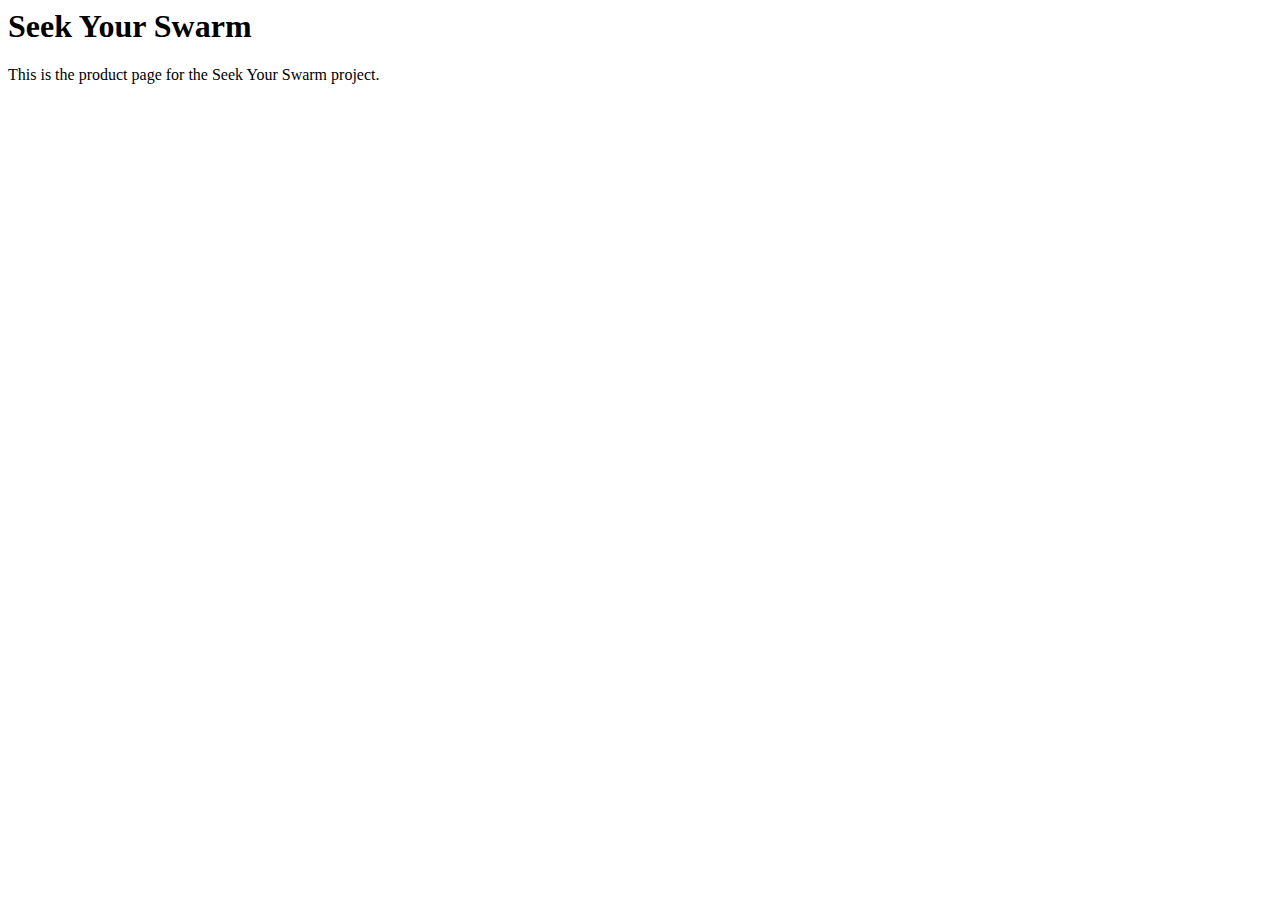
==== index.html @ af67a31f "first commit" ====
<html lang="en">
<head>
    <meta charset="UTF-8">
    <meta name="viewport" content="width=device-width, initial-scale=1.0">
    <title>SeekYourSwarm</title>
    <link rel="stylesheet" href="main.css">
</head>
<body>
    <h1>Seek Your Swarm</h1>
    <p>This is the product page for the Seek Your Swarm project.</p>
</body>
</html>
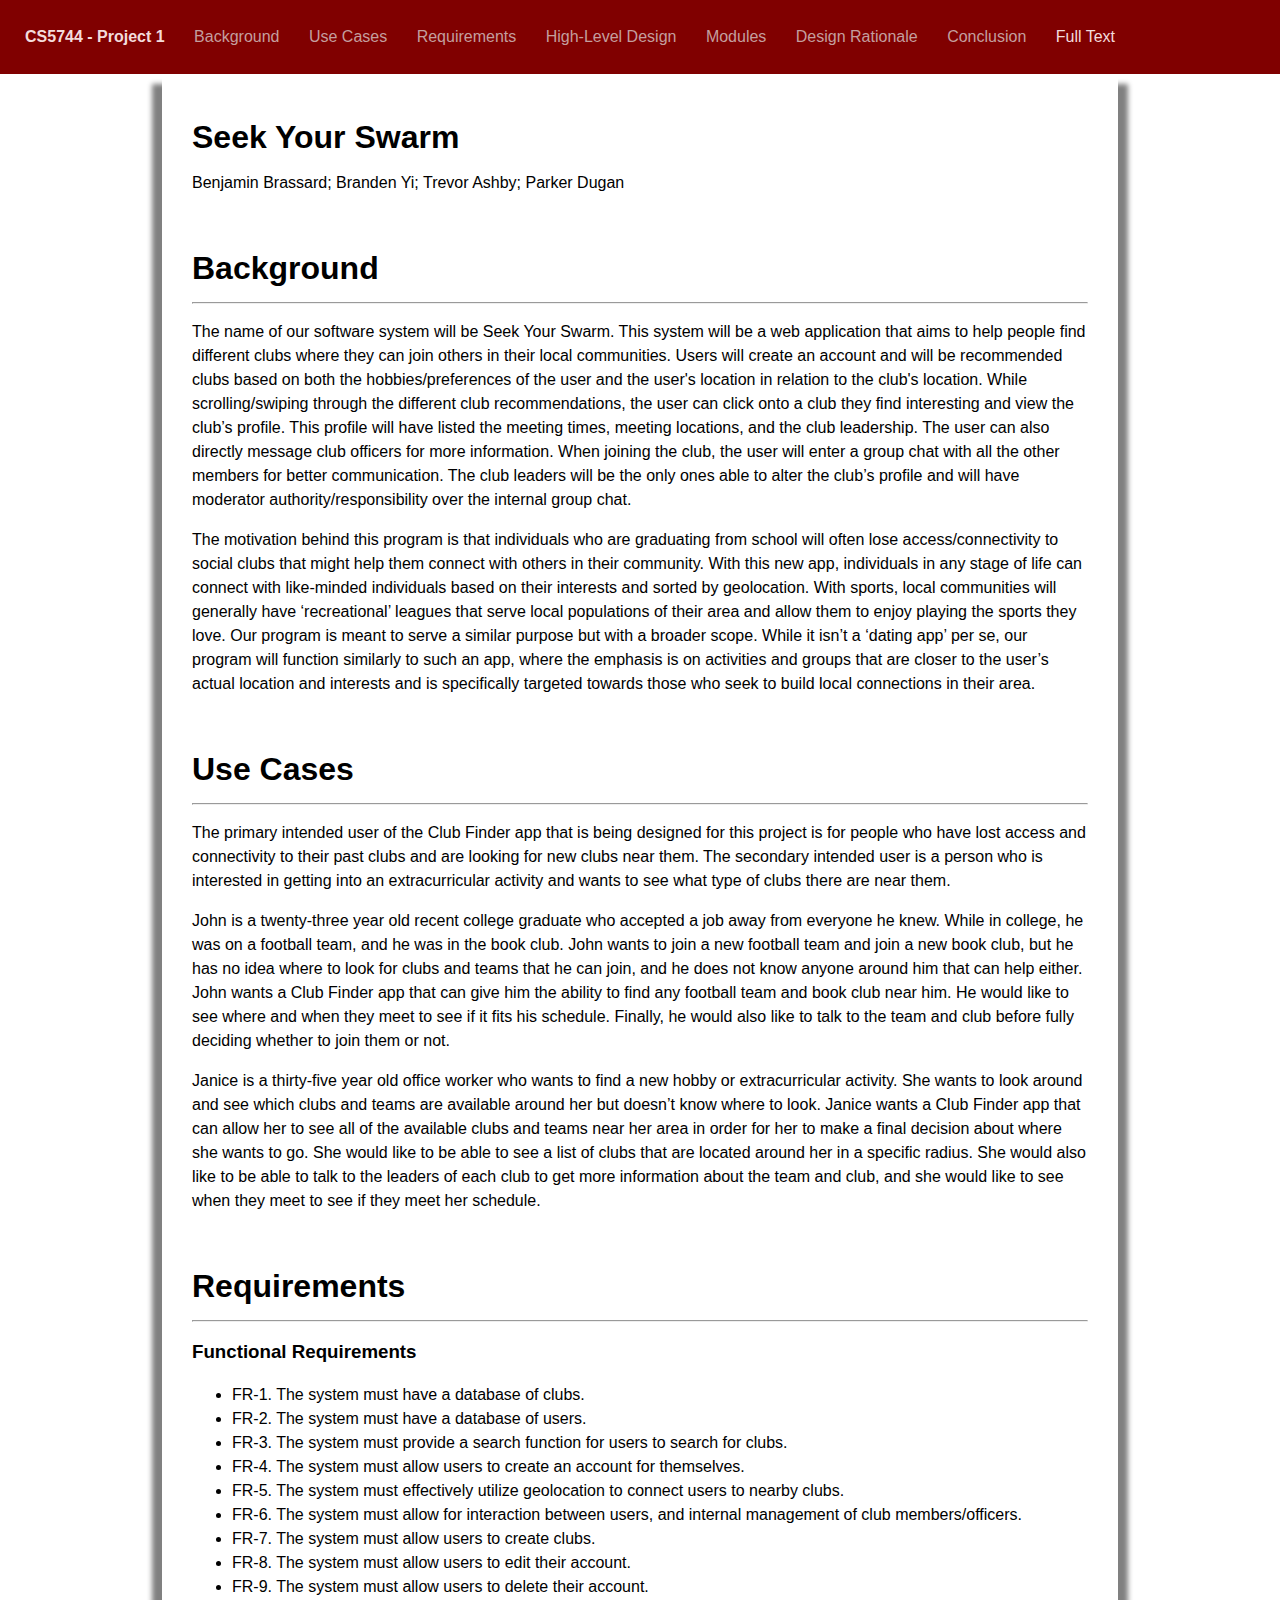
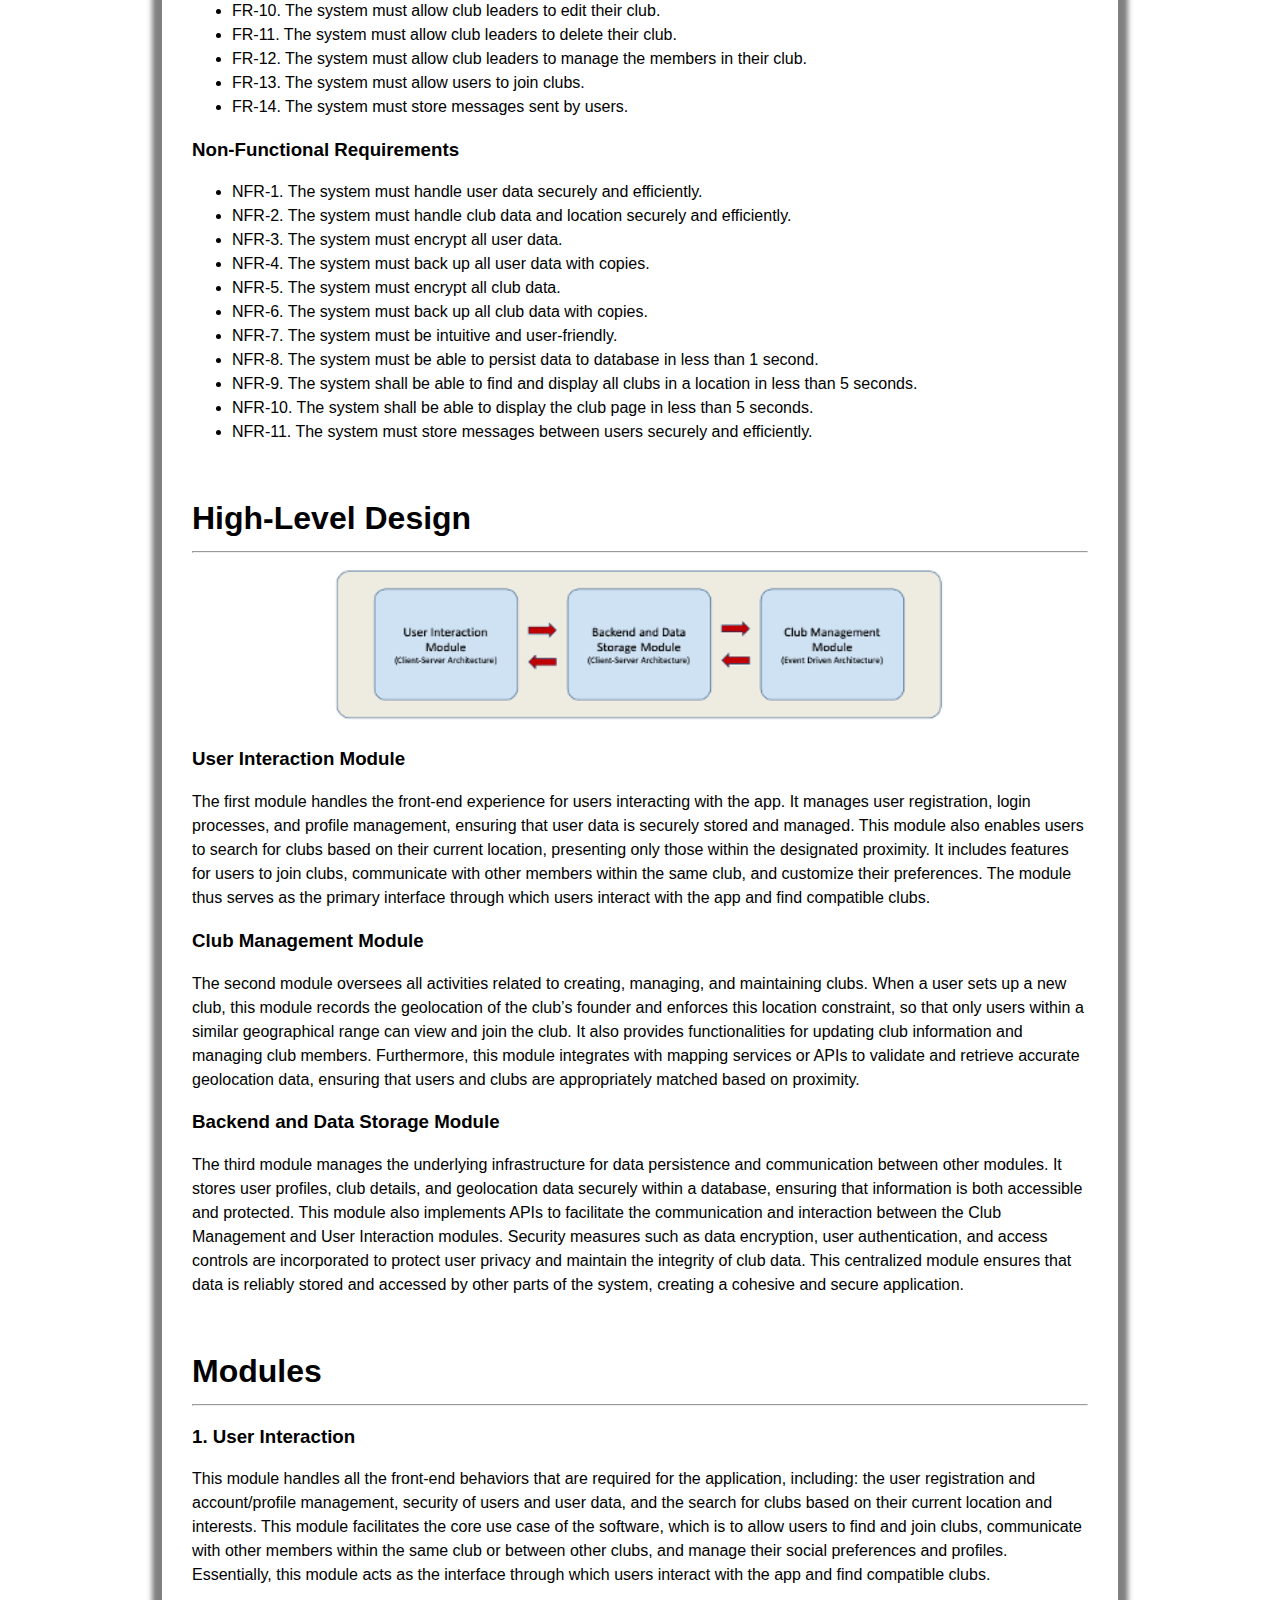
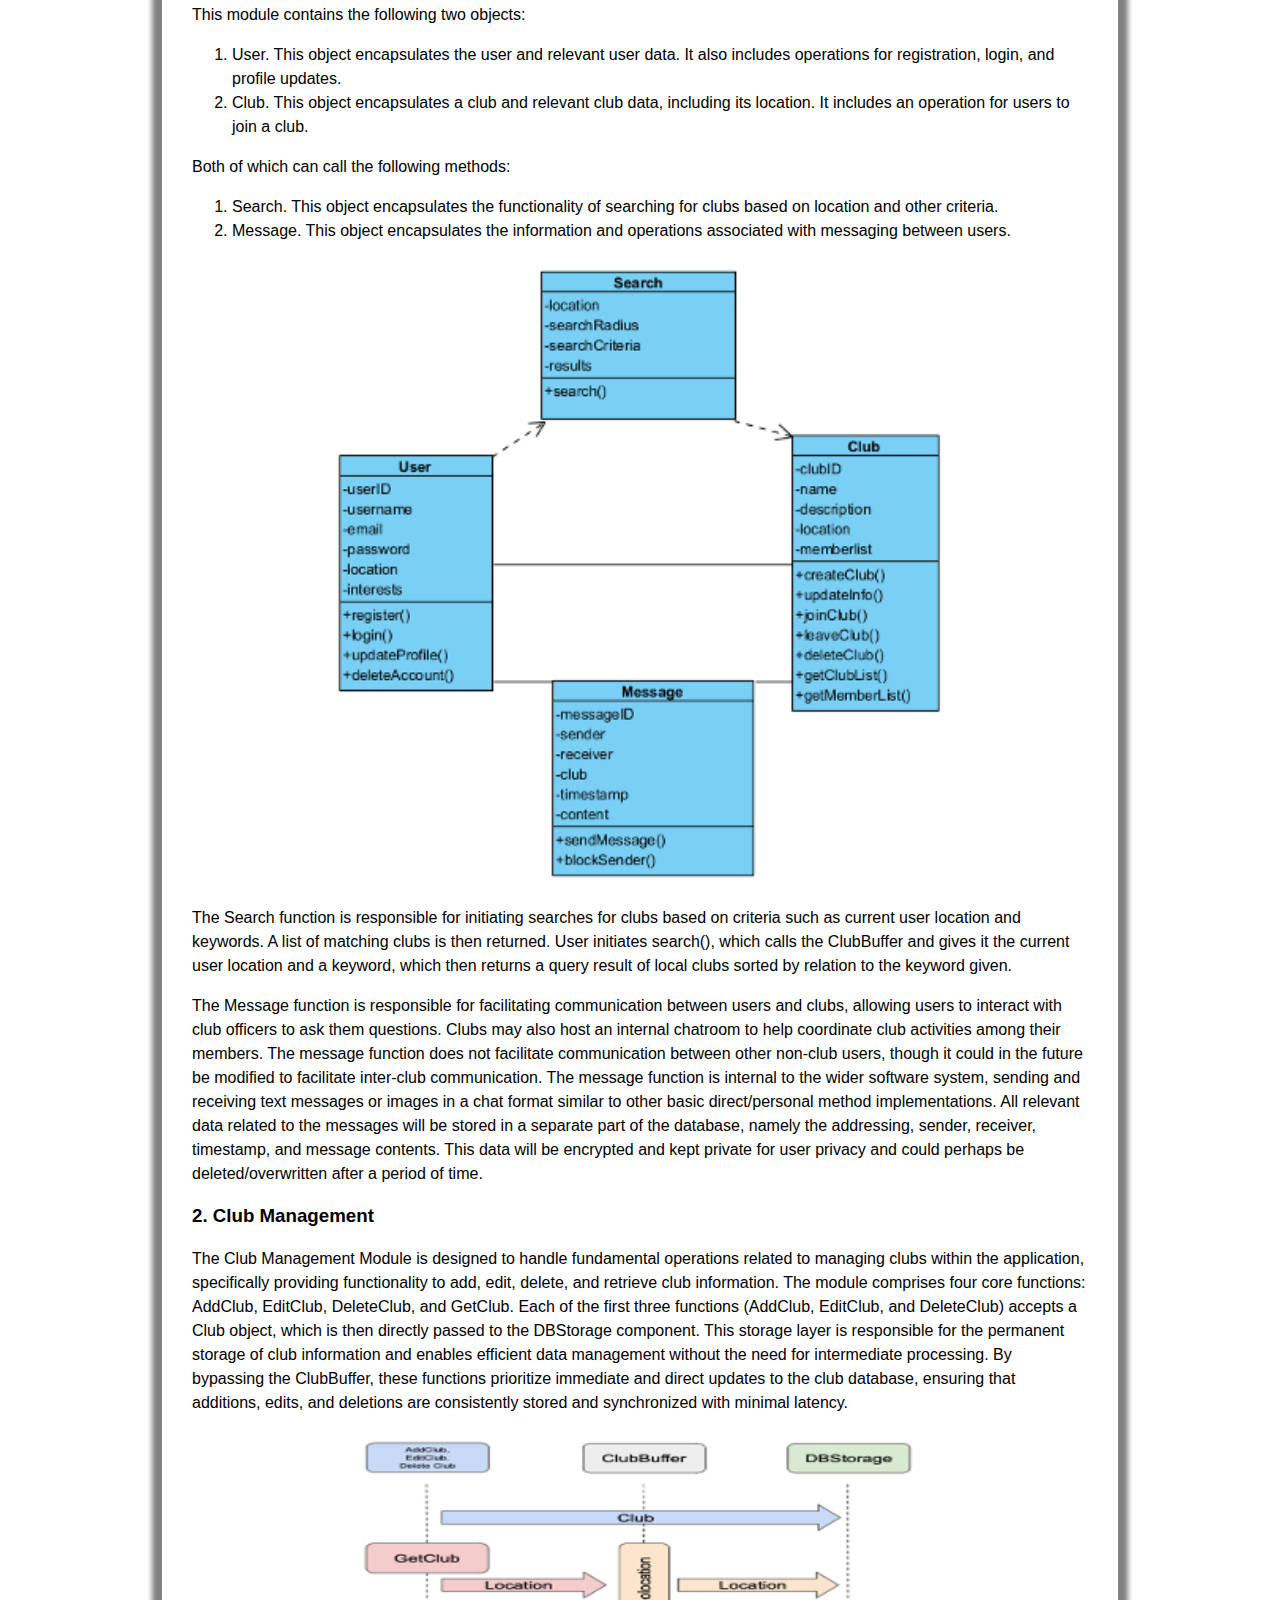
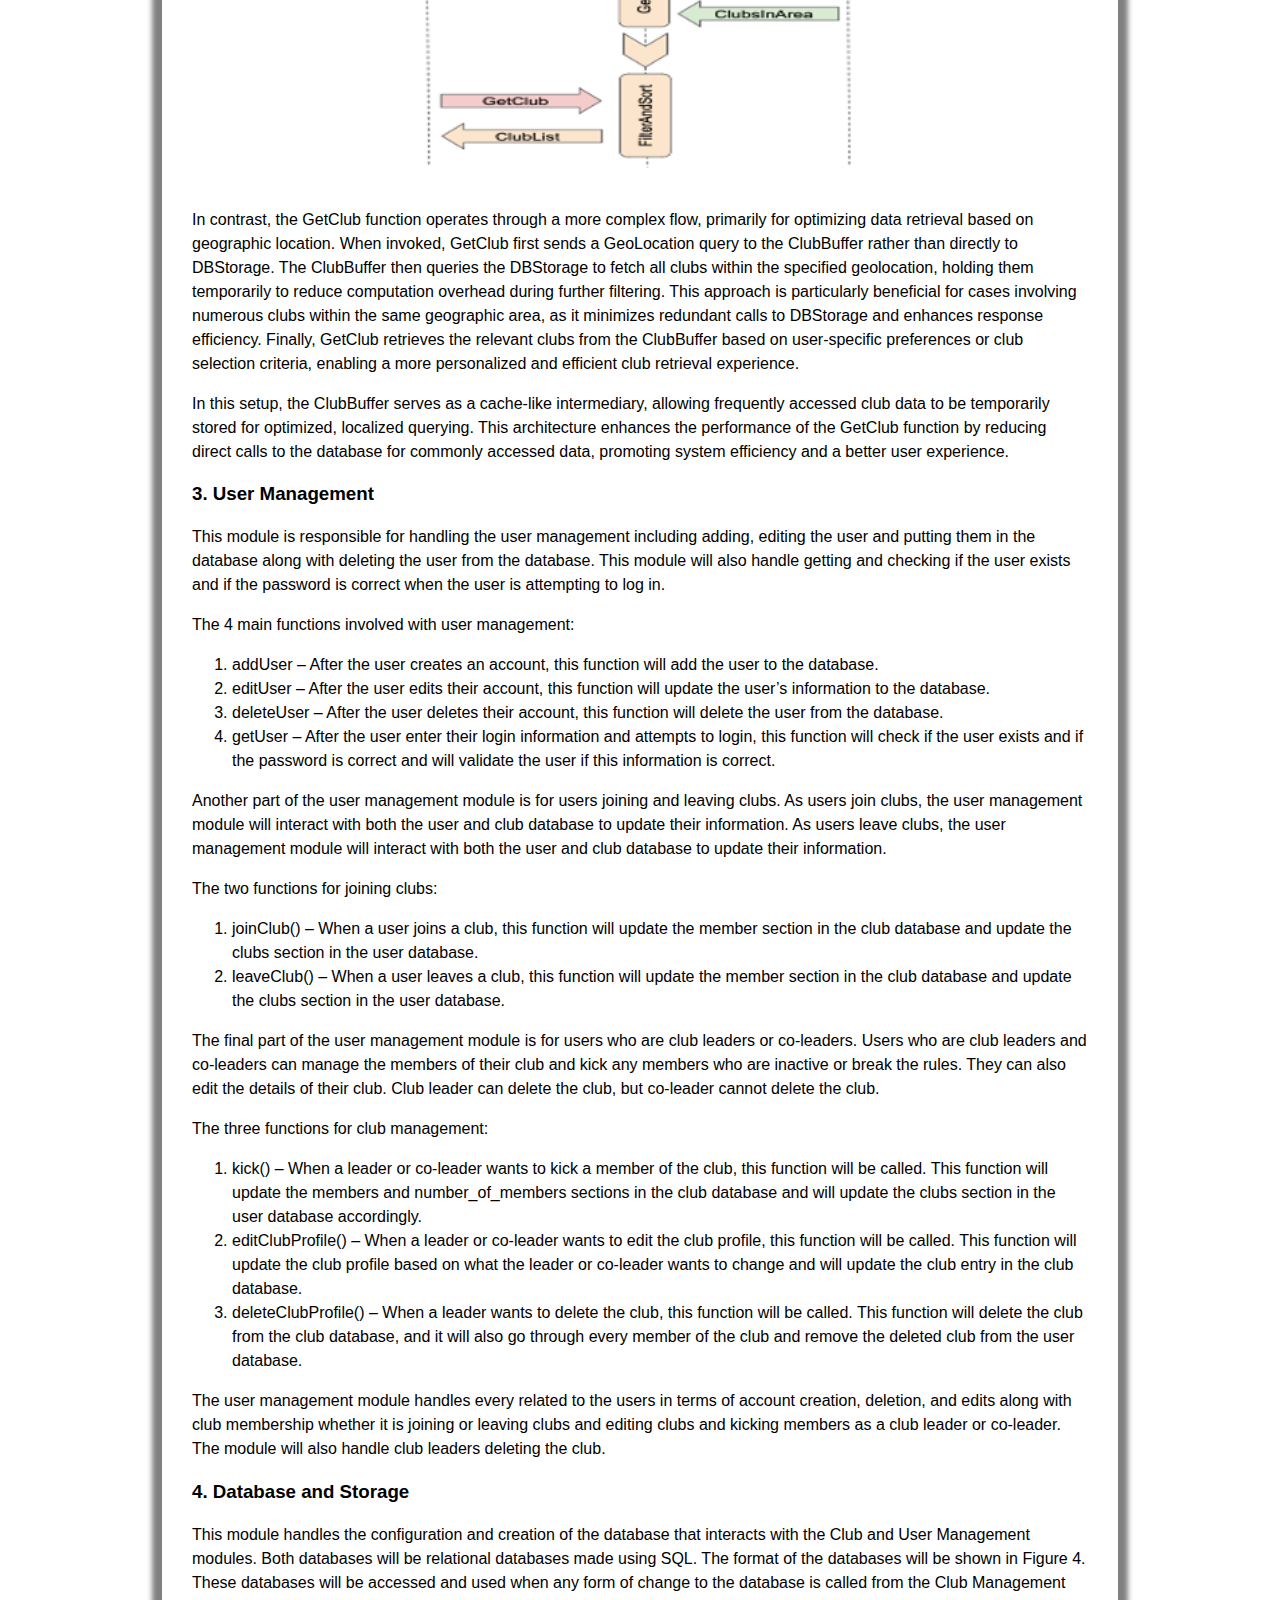
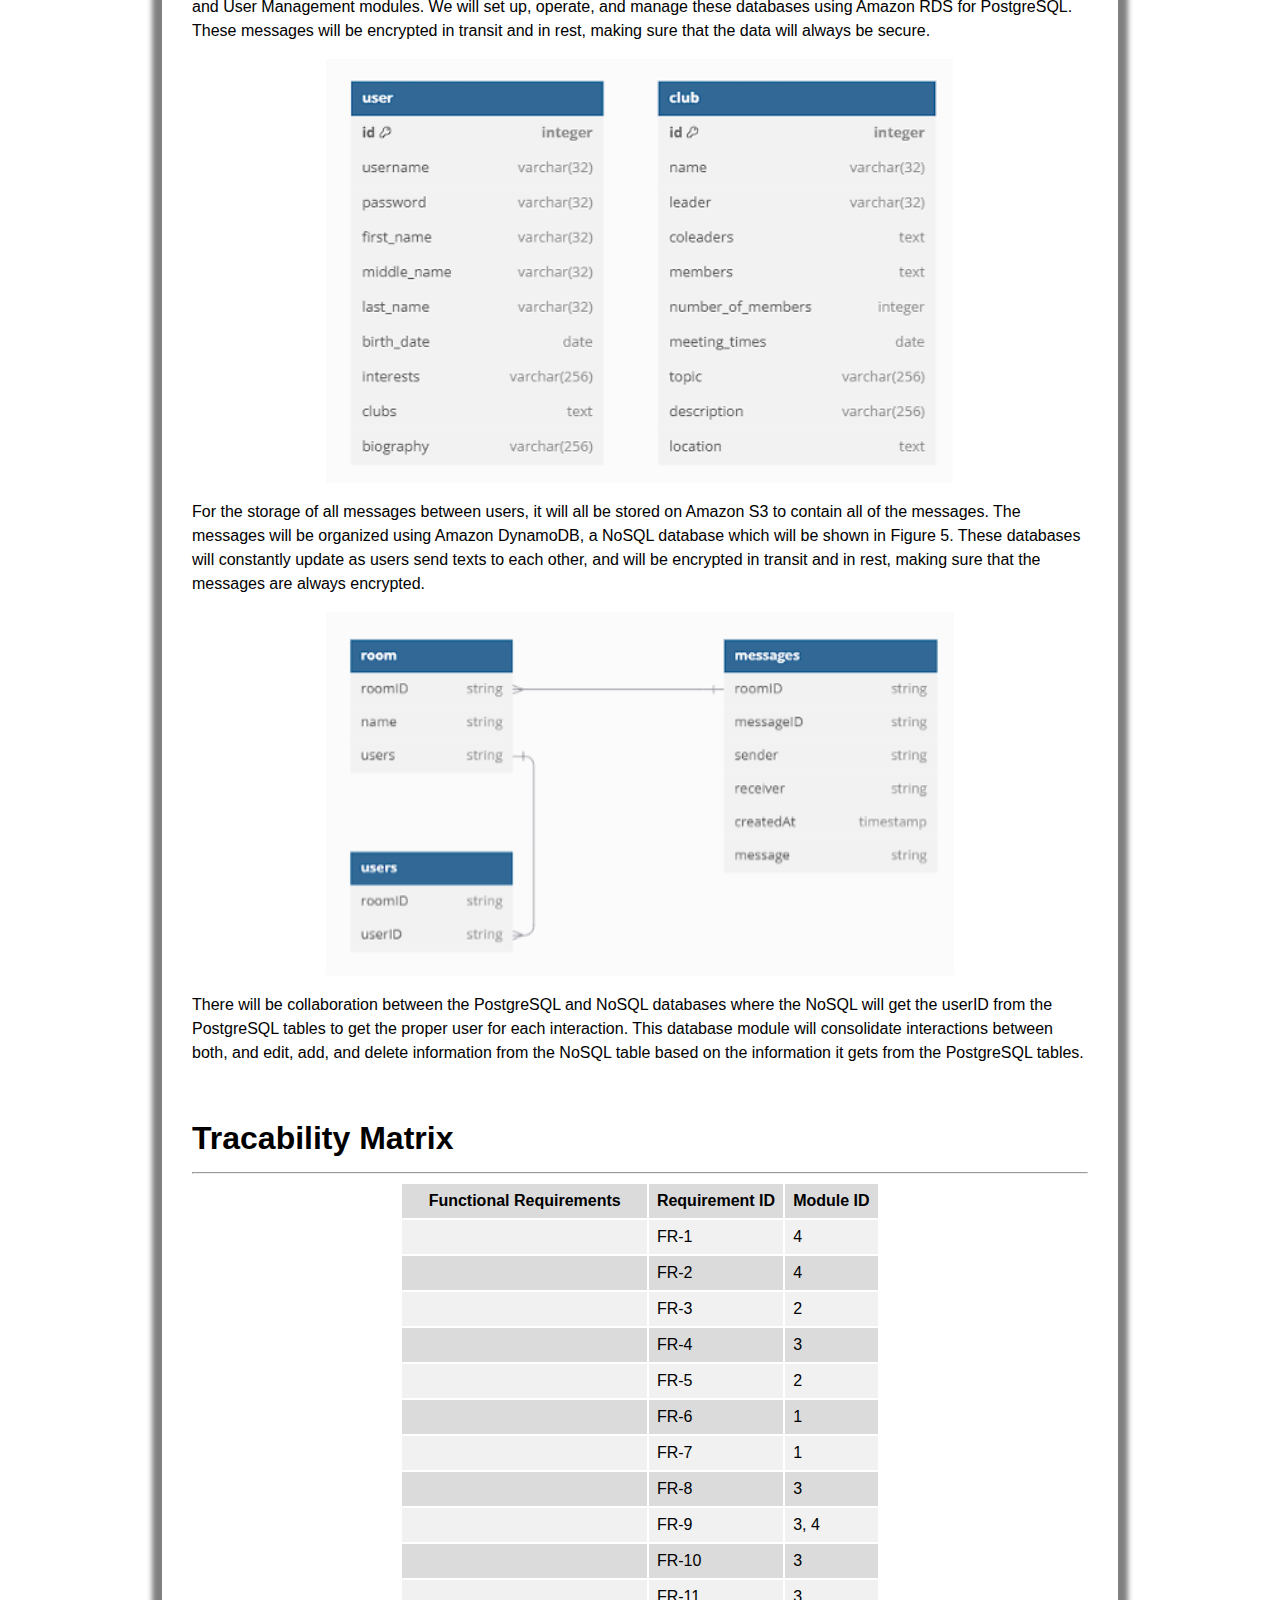
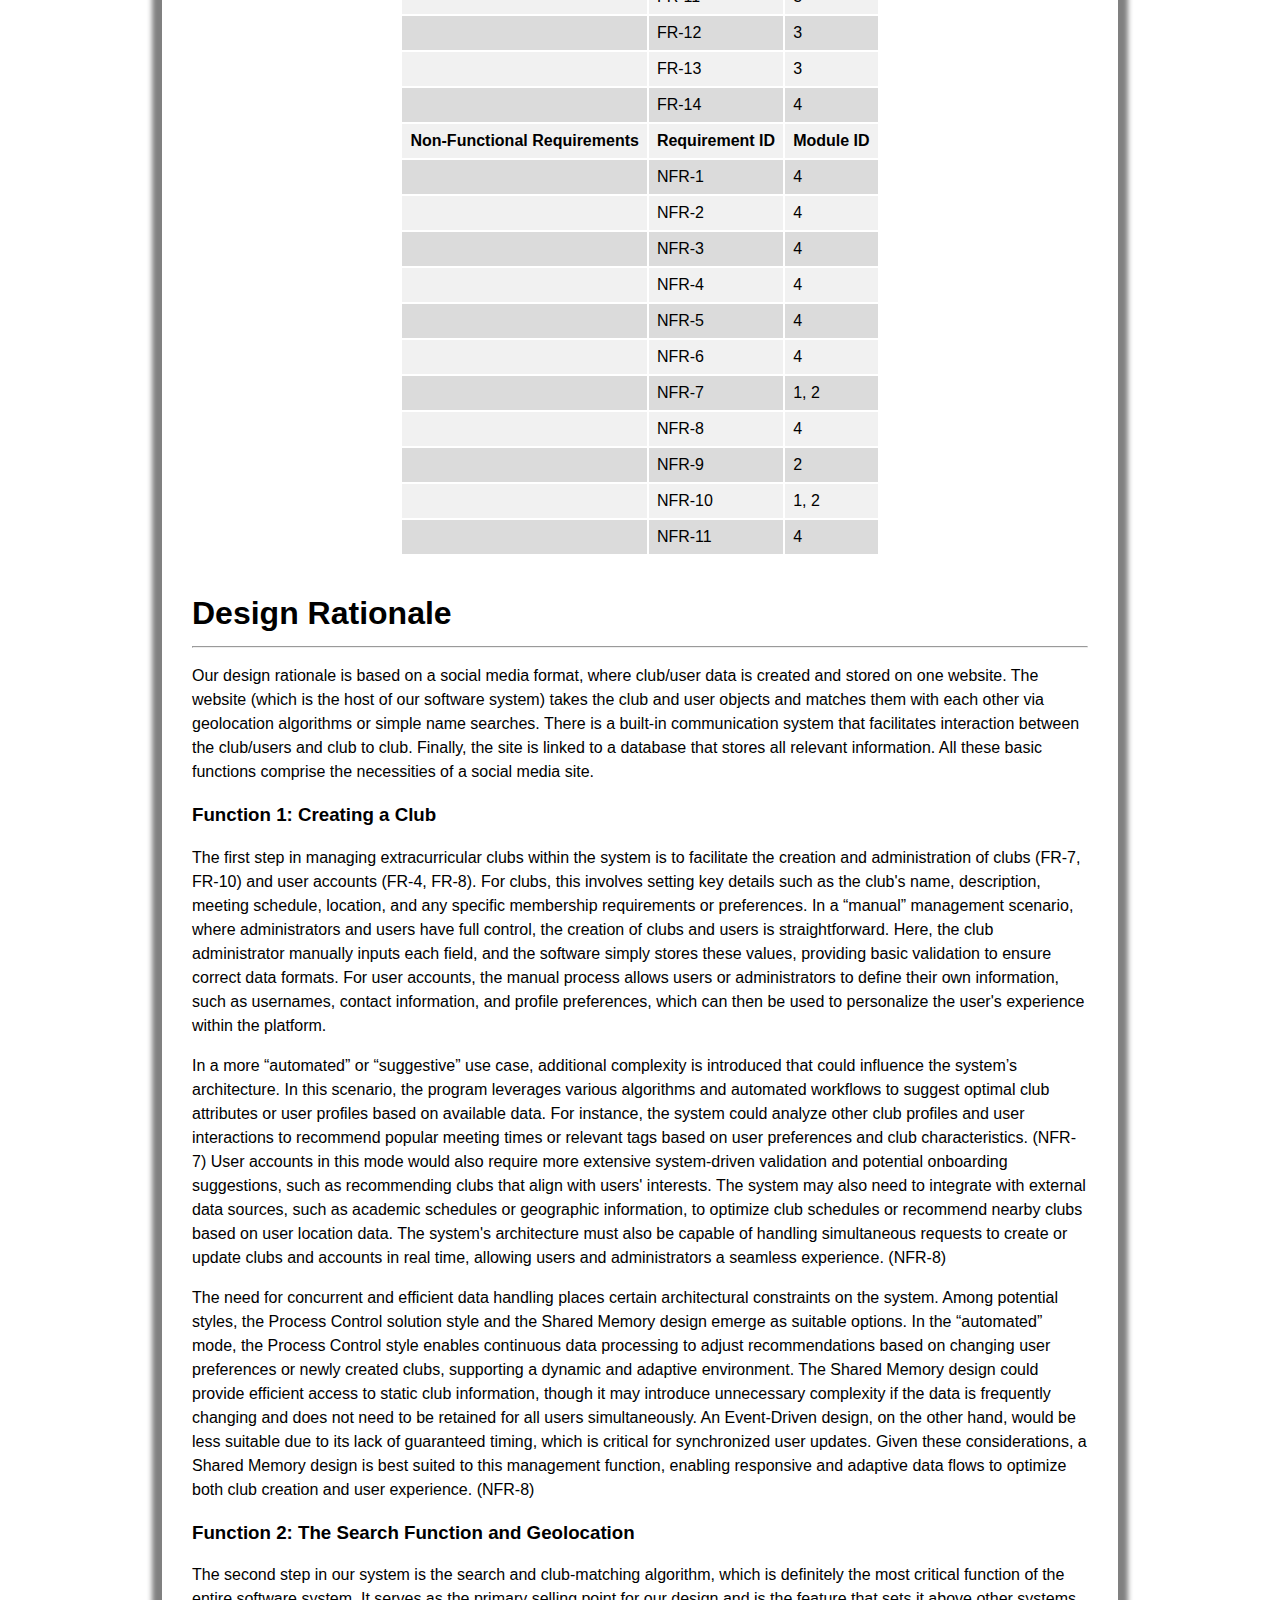
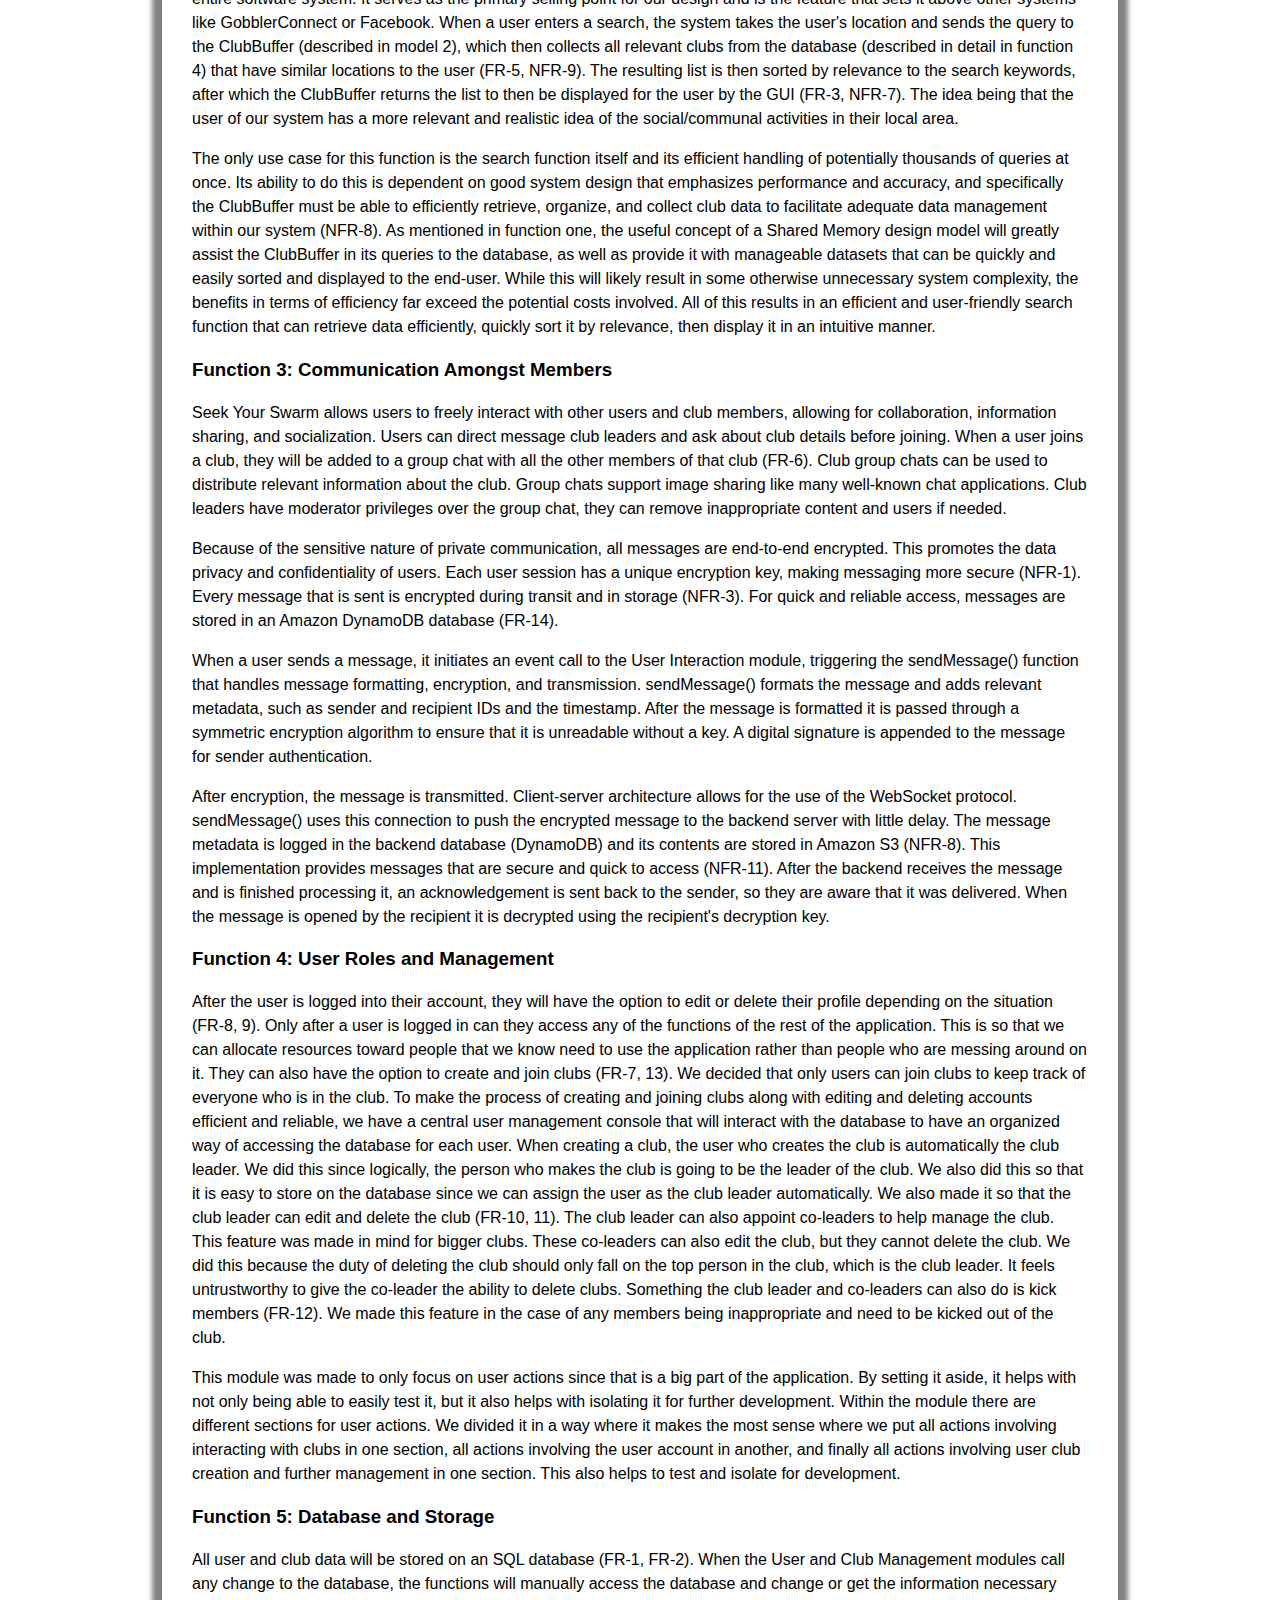
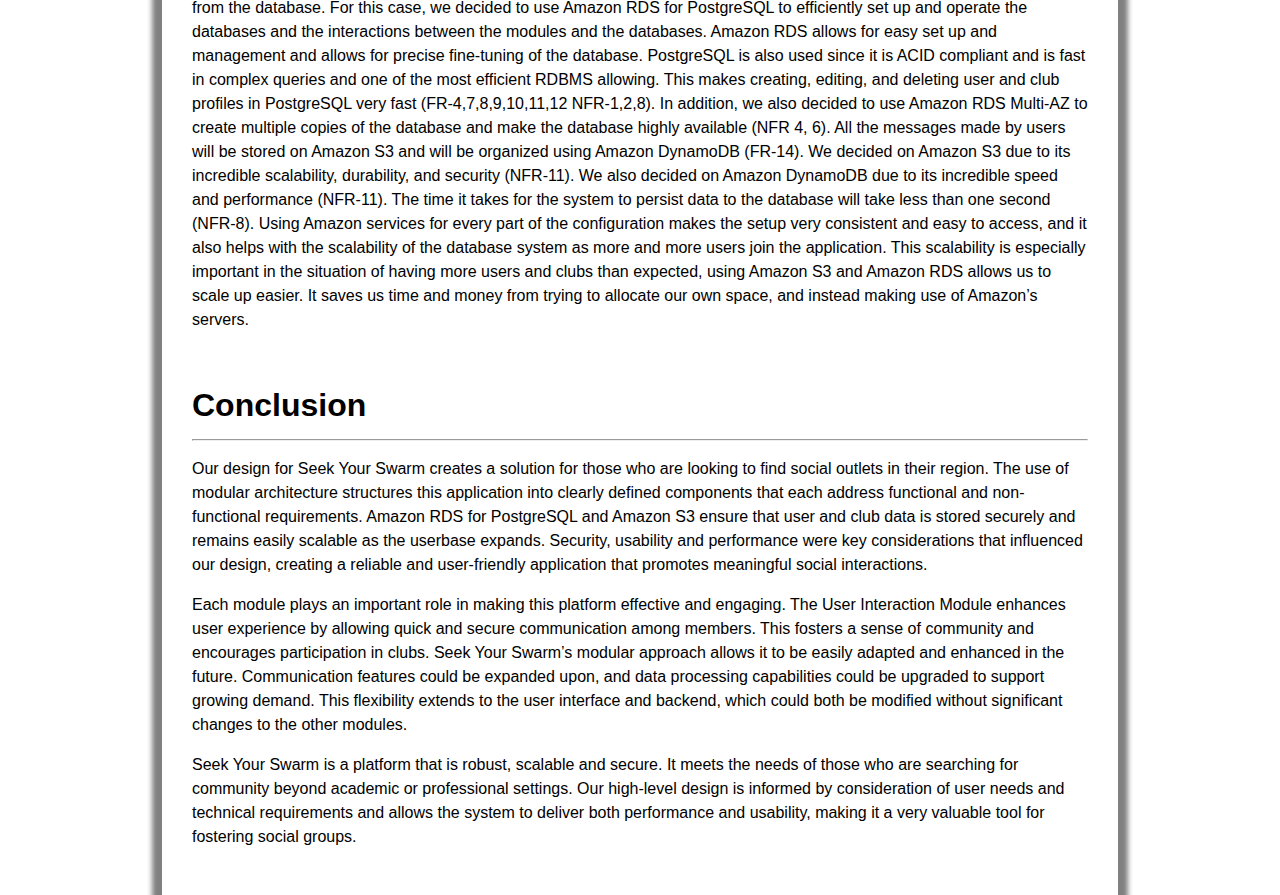
==== commit 47f6f332: "First Draft Push" ====
--- a/index.html
+++ b/index.html
@@ -6,7 +6,339 @@
     <link rel="stylesheet" href="main.css">
 </head>
 <body>
-    <h1>Seek Your Swarm</h1>
-    <p>This is the product page for the Seek Your Swarm project.</p>
+    <div class="navbar">
+        <div class="navbar_container">
+            <a class="navbar_link title" href="index.html">CS5744 - Project 1</a>
+            <a class="navbar_link" href="background.html">Background</a>
+            <a class="navbar_link" href="use_cases.html">Use Cases</a>
+            <a class="navbar_link" href="requirements.html">Requirements</a>
+            <a class="navbar_link" href="high_level_design.html">High-Level Design</a>
+            <a class="navbar_link" href="modules.html">Modules</a>
+            <a class="navbar_link" href="design_rationale.html">Design Rationale</a>
+            <a class="navbar_link" href="conclusion.html">Conclusion</a>
+            <a class="navbar_link active" href="index.html">Full Text</a>
+            <!-- <div id="names">
+                <label>Benjamin Brassard; Branden Yi;</label>
+                <br>
+                <label>Trevor Ashby; Parker Dugan</label>
+            </div> -->
+        </div>
+    </div>
+    <div id="content">
+        <h1>Seek Your Swarm</h1>
+        <p>Benjamin Brassard; Branden Yi; Trevor Ashby; Parker Dugan</p>
+
+        <br>
+        <h1>Background</h1>
+        <hr>
+        <p>The name of our software system will be Seek Your Swarm. 
+            This system will be a web application that aims to help people find different clubs 
+            where they can join others in their local communities. Users will create an account 
+            and will be recommended clubs based on both the hobbies/preferences of the user and the 
+            user's location in relation to the club's location. While scrolling/swiping through 
+            the different club recommendations, the user can click onto a club they find interesting 
+            and view the club’s profile. This profile will have listed the meeting times, meeting 
+            locations, and the club leadership. The user can also directly message club officers for 
+            more information. When joining the club, the user will enter a group chat with all the 
+            other members for better communication. The club leaders will be the only ones able to 
+            alter the club’s profile and will have moderator authority/responsibility over the internal group chat.
+            </p> 
+            <p>The motivation behind this program is that individuals who are graduating from school 
+            will often lose access/connectivity to social clubs that might help them connect with 
+            others in their community. With this new app, individuals in any stage of life can 
+            connect with like-minded individuals based on their interests and sorted by geolocation. 
+            With sports, local communities will generally have ‘recreational’ leagues that serve 
+            local populations of their area and allow them to enjoy playing the sports they 
+            love. Our program is meant to serve a similar purpose but with a broader scope. 
+            While it isn’t a ‘dating app’ per se, our program will function similarly to 
+            such an app, where the emphasis is on activities and groups that are closer 
+            to the user’s actual location and interests and is specifically targeted 
+            towards those who seek to build local connections in their area.</p>
+        </p>
+
+        <br>
+        <h1>Use Cases</h1>
+        <hr>
+        <p>The primary intended user of the Club Finder app that is being designed for this project is for people who have lost access and connectivity to their past clubs and are looking for new clubs near them. The secondary intended user is a person who is interested in getting into an extracurricular activity and wants to see what type of clubs there are near them.</p>
+        <p>John is a twenty-three year old recent college graduate who accepted a job away from everyone he knew. While in college, he was on a football team, and he was in the book club. John wants to join a new football team and join a new book club, but he has no idea where to look for clubs and teams that he can join, and he does not know anyone around him that can help either. John wants a Club Finder app that can give him the ability to find any football team and book club near him. He would like to see where and when they meet to see if it fits his schedule. Finally, he would also like to talk to the team and club before fully deciding whether to join them or not. </p>
+        <p>Janice is a thirty-five year old office worker who wants to find a new hobby or extracurricular activity. She wants to look around and see which clubs and teams are available around her but doesn’t know where to look. Janice wants a Club Finder app that can allow her to see all of the available clubs and teams near her area in order for her to make a final decision about where she wants to go. She would like to be able to see a list of clubs that are located around her in a specific radius. She would also like to be able to talk to the leaders of each club to get more information about the team and club, and she would like to see when they meet to see if they meet her schedule.</p>
+
+        <br>
+        <h1>Requirements</h1>
+        <hr>
+        <h3>Functional Requirements</h3>
+        <ul>
+            <li>FR-1. The system must have a database of clubs.</li>
+            <li>FR-2. The system must have a database of users.</li>
+            <li>FR-3. The system must provide a search function for users to search for clubs.</li>
+            <li>FR-4. The system must allow users to create an account for themselves.</li>
+            <li>FR-5. The system must effectively utilize geolocation to connect users to nearby clubs.</li>
+            <li>FR-6. The system must allow for interaction between users, and internal management of club members/officers.</li>
+            <li>FR-7. The system must allow users to create clubs. </li>
+            <li>FR-8. The system must allow users to edit their account.</li>
+            <li>FR-9. The system must allow users to delete their account.</li>
+            <li>FR-10. The system must allow club leaders to edit their club.</li>
+            <li>FR-11. The system must allow club leaders to delete their club. </li>
+            <li>FR-12. The system must allow club leaders to manage the members in their club.</li>
+            <li>FR-13. The system must allow users to join clubs. </li>
+            <li>FR-14. The system must store messages sent by users. </li>
+        </ul>
+        <h3>Non-Functional Requirements</h3>
+        <ul>
+            <li>NFR-1. The system must handle user data securely and efficiently.</li>
+            <li>NFR-2. The system must handle club data and location securely and efficiently.</li>
+            <li>NFR-3. The system must encrypt all user data. </li>
+            <li>NFR-4. The system must back up all user data with copies.</li>
+            <li>NFR-5. The system must encrypt all club data.</li>
+            <li>NFR-6. The system must back up all club data with copies.</li>
+            <li>NFR-7. The system must be intuitive and user-friendly.</li>
+            <li>NFR-8. The system must be able to persist data to database in less than 1 second.</li>
+            <li>NFR-9. The system shall be able to find and display all clubs in a location in less than 5 seconds. </li>
+            <li>NFR-10. The system shall be able to display the club page in less than 5 seconds. </li>
+            <li>NFR-11. The system must store messages between users securely and efficiently.</li>
+        </ul>
+
+        <br>
+        <h1>High-Level Design</h1>
+        <hr>
+        <center><img src="Picture1.png"></center>
+        <h3>User Interaction Module</h3>
+        <p>The first module handles the front-end experience for users interacting with the app. It manages user registration, login processes, and profile management, ensuring that user data is securely stored and managed. This module also enables users to search for clubs based on their current location, presenting only those within the designated proximity. It includes features for users to join clubs, communicate with other members within the same club, and customize their preferences. The module thus serves as the primary interface through which users interact with the app and find compatible clubs.</p>
+        <h3>Club Management Module</h3>
+        <p>The second module oversees all activities related to creating, managing, and maintaining clubs. When a user sets up a new club, this module records the geolocation of the club’s founder and enforces this location constraint, so that only users within a similar geographical range can view and join the club. It also provides functionalities for updating club information and managing club members. Furthermore, this module integrates with mapping services or APIs to validate and retrieve accurate geolocation data, ensuring that users and clubs are appropriately matched based on proximity.</p>
+        <h3>Backend and Data Storage Module</h3>
+        <p>The third module manages the underlying infrastructure for data persistence and communication between other modules. It stores user profiles, club details, and geolocation data securely within a database, ensuring that information is both accessible and protected. This module also implements APIs to facilitate the communication and interaction between the Club Management and User Interaction modules. Security measures such as data encryption, user authentication, and access controls are incorporated to protect user privacy and maintain the integrity of club data. This centralized module ensures that data is reliably stored and accessed by other parts of the system, creating a cohesive and secure application.</p>
+
+        <br>
+        <h1>Modules</h1>
+        <hr>
+        <h3>1. User Interaction</h3>
+        <p>This module handles all the front-end behaviors that are required for the application, including: the user registration and account/profile management, security of users and user data, and the search for clubs based on their current location and interests. This module facilitates the core use case of the software, which is to allow users to find and join clubs, communicate with other members within the same club or between other clubs, and manage their social preferences and profiles. Essentially, this module acts as the interface through which users interact with the app and find compatible clubs.</p>
+        <p>This module contains the following two objects: </p>
+        <ol>
+            <li>User. This object encapsulates the user and relevant user data. It also includes operations for registration, login, and profile updates. </li>
+            <li>Club. This object encapsulates a club and relevant club data, including its location. It includes an operation for users to join a club. </li>
+        </ol>
+        <p>Both of which can call the following methods:</p>
+        <ol>
+            <li>Search. This object encapsulates the functionality of searching for clubs based on 	location and other criteria. </li>
+            <li>Message. This object encapsulates the information and operations associated with 	messaging between users.</li>
+        </ol>
+        <center><img src="Picture2.png"></center>
+        <p>The Search function is responsible for initiating searches for clubs based on criteria such as current user location and keywords. A list of matching clubs is then returned. User initiates search(), which calls the ClubBuffer and gives it the current user location and a keyword, which then returns a query result of local clubs sorted by relation to the keyword given. </p>
+        <p>The Message function is responsible for facilitating communication between users and clubs, allowing users to interact with club officers to ask them questions. Clubs may also host an internal chatroom to help coordinate club activities among their members. The message function does not facilitate communication between other non-club users, though it could in the future be modified to facilitate inter-club communication. The message function is internal to the wider software system, sending and receiving text messages or images in a chat format similar to other basic direct/personal method implementations. All relevant data related to the messages will be stored in a separate part of the database, namely the addressing, sender, receiver, timestamp, and message contents. This data will be encrypted and kept private for user privacy and could perhaps be deleted/overwritten after a period of time.</p>
+
+        <h3>2. Club Management</h3>
+        <p>The Club Management Module is designed to handle fundamental operations related to managing clubs within the application, specifically providing functionality to add, edit, delete, and retrieve club information. The module comprises four core functions: AddClub, EditClub, DeleteClub, and GetClub. Each of the first three functions (AddClub, EditClub, and DeleteClub) accepts a Club object, which is then directly passed to the DBStorage component. This storage layer is responsible for the permanent storage of club information and enables efficient data management without the need for intermediate processing. By bypassing the ClubBuffer, these functions prioritize immediate and direct updates to the club database, ensuring that additions, edits, and deletions are consistently stored and synchronized with minimal latency. </p>
+        <center><img src="Picture3.png"></center>
+        <p>In contrast, the GetClub function operates through a more complex flow, primarily for optimizing data retrieval based on geographic location. When invoked, GetClub first sends a GeoLocation query to the ClubBuffer rather than directly to DBStorage. The ClubBuffer then queries the DBStorage to fetch all clubs within the specified geolocation, holding them temporarily to reduce computation overhead during further filtering. This approach is particularly beneficial for cases involving numerous clubs within the same geographic area, as it minimizes redundant calls to DBStorage and enhances response efficiency. Finally, GetClub retrieves the relevant clubs from the ClubBuffer based on user-specific preferences or club selection criteria, enabling a more personalized and efficient club retrieval experience. </p>
+        <p>In this setup, the ClubBuffer serves as a cache-like intermediary, allowing frequently accessed club data to be temporarily stored for optimized, localized querying. This architecture enhances the performance of the GetClub function by reducing direct calls to the database for commonly accessed data, promoting system efficiency and a better user experience.</p>
+
+        <h3>3. User Management</h3>
+        <p>This module is responsible for handling the user management including adding, editing the user and putting them in the database along with deleting the user from the database. This module will also handle getting and checking if the user exists and if the password is correct when the user is attempting to log in. </p>
+        <p>The 4 main functions involved with user management:</p>
+        <ol>
+            <li>addUser – After the user creates an account, this function will add the user to the database. </li>
+            <li>editUser – After the user edits their account, this function will update the user’s information to the database.  </li>
+            <li>deleteUser – After the user deletes their account, this function will delete the user from the database. </li>
+            <li>getUser – After the user enter their login information and attempts to login, this function will check if the user exists and if the password is correct and will validate the user if this information is correct. </li>
+        </ol>
+        <p>Another part of the user management module is for users joining and leaving clubs. As users join clubs, the user management module will interact with both the user and club database to update their information. As users leave clubs, the user management module will interact with both the user and club database to update their information.</p>
+        <p>The two functions for joining clubs:</p>
+        <ol>
+            <li>joinClub() – When a user joins a club, this function will update the member section in the club database and update the clubs section in the user database. </li>
+            <li>leaveClub() – When a user leaves a club, this function will update the member section in the club database and update the clubs section in the user database. </li>
+        </ol>
+        <p>The final part of the user management module is for users who are club leaders or co-leaders. Users who are club leaders and co-leaders can manage the members of their club and kick any members who are inactive or break the rules. They can also edit the details of their club. Club leader can delete the club, but co-leader cannot delete the club. </p>
+        <p>The three functions for club management:</p>
+        <ol>
+            <li>kick() – When a leader or co-leader wants to kick a member of the club, this function will be called. This function will update the members and number_of_members sections in the club database and will update the clubs section in the user database accordingly. </li>
+            <li>editClubProfile() – When a leader or co-leader wants to edit the club profile, this function will be called. This function will update the club profile based on what the leader or co-leader wants to change and will update the club entry in the club database. </li>
+            <li>deleteClubProfile() – When a leader wants to delete the club, this function will be called. This function will delete the club from the club database, and it will also go through every member of the club and remove the deleted club from the user database. </li>
+        </ol>
+        <p>The user management module handles every related to the users in terms of account creation, deletion, and edits along with club membership whether it is joining or leaving clubs and editing clubs and kicking members as a club leader or co-leader. The module will also handle club leaders deleting the club. </p>
+
+        <h3>4. Database and Storage</h3>
+        <p>This module handles the configuration and creation of the database that interacts with the Club and User Management modules. Both databases will be relational databases made using SQL. The format of the databases will be shown in Figure 4. These databases will be accessed and used when any form of change to the database is called from the Club Management and User Management modules. We will set up, operate, and manage these databases using Amazon RDS for PostgreSQL. These messages will be encrypted in transit and in rest, making sure that the data will always be secure.  </p>
+        <center><img src="Picture4.png"></center>
+        <p>For the storage of all messages between users, it will all be stored on Amazon S3 to contain all of the messages. The messages will be organized using Amazon DynamoDB, a NoSQL database which will be shown in Figure 5. These databases will constantly update as users send texts to each other, and will be encrypted in transit and in rest, making sure that the messages are always encrypted. </p>
+        <center><img src="Picture5.png"></center>
+        <p>There will be collaboration between the PostgreSQL and NoSQL databases where the NoSQL will get the userID from the PostgreSQL tables to get the proper user for each interaction. This database module will consolidate interactions between both, and edit, add, and delete information from the NoSQL table based on the information it gets from the PostgreSQL tables.</p>
+
+        <br>
+        <h1>Tracability Matrix</h1>
+        <hr>
+        <table>
+            <tr class="dark_row">
+                <th>Functional Requirements</th>
+                <th>Requirement ID</th>
+                <th>Module ID</th>
+            </tr>
+            <tr class="light_row">
+                <td></td>
+                <td>FR-1</td>
+                <td>4</td>
+            </tr>
+            <tr class="dark_row">
+                <td></td>
+                <td>FR-2</td>
+                <td>4</td>
+            </tr>
+            <tr class="light_row">
+                <td></td>
+                <td>FR-3</td>
+                <td>2</td>
+            </tr>
+            <tr class="dark_row">
+                <td></td>
+                <td>FR-4</td>
+                <td>3</td>
+            </tr>
+            <tr class="light_row">
+                <td></td>
+                <td>FR-5</td>
+                <td>2</td>
+            </tr>
+            <tr class="dark_row">
+                <td></td>
+                <td>FR-6</td>
+                <td>1</td>
+            </tr>
+            <tr class="light_row">
+                <td></td>
+                <td>FR-7</td>
+                <td>1</td>
+            </tr>
+            <tr class="dark_row">
+                <td></td>
+                <td>FR-8</td>
+                <td>3</td>
+            </tr>
+            <tr class="light_row">
+                <td></td>
+                <td>FR-9</td>
+                <td>3, 4</td>
+            </tr>
+            <tr class="dark_row">
+                <td></td>
+                <td>FR-10</td>
+                <td>3</td>
+            </tr>
+            <tr class="light_row">
+                <td></td>
+                <td>FR-11</td>
+                <td>3</td>
+            </tr>
+            <tr class="dark_row">
+                <td></td>
+                <td>FR-12</td>
+                <td>3</td>
+            </tr>
+            <tr class="light_row">
+                <td></td>
+                <td>FR-13</td>
+                <td>3</td>
+            </tr>
+            <tr class="dark_row">
+                <td></td>
+                <td>FR-14</td>
+                <td>4</td>
+            </tr>
+            <tr class="light_row">
+                <th>Non-Functional Requirements</th>
+                <th>Requirement ID</th>
+                <th>Module ID</th>
+            </tr>
+            <tr class="dark_row">
+                <td></td>
+                <td>NFR-1</td>
+                <td>4</td>
+            </tr>
+            <tr class="light_row">
+                <td></td>
+                <td>NFR-2</td>
+                <td>4</td>
+            </tr>
+            <tr class="dark_row">
+                <td></td>
+                <td>NFR-3</td>
+                <td>4</td>
+            </tr>
+            <tr class="light_row">
+                <td></td>
+                <td>NFR-4</td>
+                <td>4</td>
+            </tr>
+            <tr class="dark_row">
+                <td></td>
+                <td>NFR-5</td>
+                <td>4</td>
+            </tr>
+            <tr class="light_row">
+                <td></td>
+                <td>NFR-6</td>
+                <td>4</td>
+            </tr>
+            <tr class="dark_row">
+                <td></td>
+                <td>NFR-7</td>
+                <td>1, 2</td>
+            </tr>
+            <tr class="light_row">
+                <td></td>
+                <td>NFR-8</td>
+                <td>4</td>
+            </tr>
+            <tr class="dark_row">
+                <td></td>
+                <td>NFR-9</td>
+                <td>2</td>
+            </tr>
+            <tr class="light_row">
+                <td></td>
+                <td>NFR-10</td>
+                <td>1, 2</td>
+            </tr>
+            <tr class="dark_row">
+                <td></td>
+                <td>NFR-11</td>
+                <td>4</td>
+            </tr>
+        </table>
+
+        <br>
+        <h1>Design Rationale</h1>
+        <hr>
+        <p>Our design rationale is based on a social media format, where club/user data is created and stored on one website. The website (which is the host of our software system) takes the club and user objects and matches them with each other via geolocation algorithms or simple name searches. There is a built-in communication system that facilitates interaction between the club/users and club to club. Finally, the site is linked to a database that stores all relevant information. All these basic functions comprise the necessities of a social media site.</p>
+        
+        <h3>Function 1: Creating a Club</h3>
+        <p>The first step in managing extracurricular clubs within the system is to facilitate the creation and administration of clubs (FR-7, FR-10) and user accounts (FR-4, FR-8). For clubs, this involves setting key details such as the club's name, description, meeting schedule, location, and any specific membership requirements or preferences. In a “manual” management scenario, where administrators and users have full control, the creation of clubs and users is straightforward. Here, the club administrator manually inputs each field, and the software simply stores these values, providing basic validation to ensure correct data formats. For user accounts, the manual process allows users or administrators to define their own information, such as usernames, contact information, and profile preferences, which can then be used to personalize the user's experience within the platform.</p>
+        <p>In a more “automated” or “suggestive” use case, additional complexity is introduced that could influence the system’s architecture. In this scenario, the program leverages various algorithms and automated workflows to suggest optimal club attributes or user profiles based on available data. For instance, the system could analyze other club profiles and user interactions to recommend popular meeting times or relevant tags based on user preferences and club characteristics. (NFR-7) User accounts in this mode would also require more extensive system-driven validation and potential onboarding suggestions, such as recommending clubs that align with users' interests. The system may also need to integrate with external data sources, such as academic schedules or geographic information, to optimize club schedules or recommend nearby clubs based on user location data. The system's architecture must also be capable of handling simultaneous requests to create or update clubs and accounts in real time, allowing users and administrators a seamless experience. (NFR-8)</p>
+        <p>The need for concurrent and efficient data handling places certain architectural constraints on the system. Among potential styles, the Process Control solution style and the Shared Memory design emerge as suitable options. In the “automated” mode, the Process Control style enables continuous data processing to adjust recommendations based on changing user preferences or newly created clubs, supporting a dynamic and adaptive environment. The Shared Memory design could provide efficient access to static club information, though it may introduce unnecessary complexity if the data is frequently changing and does not need to be retained for all users simultaneously. An Event-Driven design, on the other hand, would be less suitable due to its lack of guaranteed timing, which is critical for synchronized user updates. Given these considerations, a Shared Memory design is best suited to this management function, enabling responsive and adaptive data flows to optimize both club creation and user experience. (NFR-8)</p>
+
+        <h3>Function 2: The Search Function and Geolocation</h3>
+        <p>The second step in our system is the search and club-matching algorithm, which is definitely the most critical function of the entire software system. It serves as the primary selling point for our design and is the feature that sets it above other systems like GobblerConnect or Facebook. When a user enters a search, the system takes the user's location and sends the query to the ClubBuffer (described in model 2), which then collects all relevant clubs from the database (described in detail in function 4) that have similar locations to the user (FR-5, NFR-9). The resulting list is then sorted by relevance to the search keywords, after which the ClubBuffer returns the list to then be displayed for the user by the GUI (FR-3, NFR-7). The idea being that the user of our system has a more relevant and realistic idea of the social/communal activities in their local area. </p>
+        <p>The only use case for this function is the search function itself and its efficient handling of potentially thousands of queries at once. Its ability to do this is dependent on good system design that emphasizes performance and accuracy, and specifically the ClubBuffer must be able to efficiently retrieve, organize, and collect club data to facilitate adequate data management within our system (NFR-8). As mentioned in function one, the useful concept of a Shared Memory design model will greatly assist the ClubBuffer in its queries to the database, as well as provide it with manageable datasets that can be quickly and easily sorted and displayed to the end-user. While this will likely result in some otherwise unnecessary system complexity, the benefits in terms of efficiency far exceed the potential costs involved. All of this results in an efficient and user-friendly search function that can retrieve data efficiently, quickly sort it by relevance, then display it in an intuitive manner.</p>
+
+        <h3>Function 3: Communication Amongst Members</h3>
+        <p>Seek Your Swarm allows users to freely interact with other users and club members, allowing for collaboration, information sharing, and socialization. Users can direct message club leaders and ask about club details before joining. When a user joins a club, they will be added to a group chat with all the other members of that club (FR-6). Club group chats can be used to distribute relevant information about the club. Group chats support image sharing like many well-known chat applications. Club leaders have moderator privileges over the group chat, they can remove inappropriate content and users if needed. </p>
+        <p>Because of the sensitive nature of private communication, all messages are end-to-end encrypted. This promotes the data privacy and confidentiality of users. Each user session has a unique encryption key, making messaging more secure (NFR-1). Every message that is sent is encrypted during transit and in storage (NFR-3). For quick and reliable access, messages are stored in an Amazon DynamoDB database (FR-14). </p>
+        <p>When a user sends a message, it initiates an event call to the User Interaction module, triggering the sendMessage() function that handles message formatting, encryption, and transmission. sendMessage() formats the message and adds relevant metadata, such as sender and recipient IDs and the timestamp. After the message is formatted it is passed through a symmetric encryption algorithm to ensure that it is unreadable without a key. A digital signature is appended to the message for sender authentication. </p>
+        <p>After encryption, the message is transmitted. Client-server architecture allows for the use of the WebSocket protocol. sendMessage() uses this connection to push the encrypted message to the backend server with little delay. The message metadata is logged in the backend database (DynamoDB) and its contents are stored in Amazon S3 (NFR-8). This implementation provides messages that are secure and quick to access (NFR-11). After the backend receives the message and is finished processing it, an acknowledgement is sent back to the sender, so they are aware that it was delivered.  When the message is opened by the recipient it is decrypted using the recipient's decryption key. </p>
+
+        <h3>Function 4: User Roles and Management</h3>
+        <p>After the user is logged into their account, they will have the option to edit or delete their profile depending on the situation (FR-8, 9). Only after a user is logged in can they access any of the functions of the rest of the application. This is so that we can allocate resources toward people that we know need to use the application rather than people who are messing around on it. They can also have the option to create and join clubs (FR-7, 13). We decided that only users can join clubs to keep track of everyone who is in the club. To make the process of creating and joining clubs along with editing and deleting accounts efficient and reliable, we have a central user management console that will interact with the database to have an organized way of accessing the database for each user. When creating a club, the user who creates the club is automatically the club leader. We did this since logically, the person who makes the club is going to be the leader of the club. We also did this so that it is easy to store on the database since we can assign the user as the club leader automatically. We also made it so that the club leader can edit and delete the club (FR-10, 11). The club leader can also appoint co-leaders to help manage the club. This feature was made in mind for bigger clubs. These co-leaders can also edit the club, but they cannot delete the club. We did this because the duty of deleting the club should only fall on the top person in the club, which is the club leader. It feels untrustworthy to give the co-leader the ability to delete clubs. Something the club leader and co-leaders can also do is kick members (FR-12). We made this feature in the case of any members being inappropriate and need to be kicked out of the club. </p>
+        <p>This module was made to only focus on user actions since that is a big part of the application. By setting it aside, it helps with not only being able to easily test it, but it also helps with isolating it for further development. Within the module there are different sections for user actions. We divided it in a way where it makes the most sense where we put all actions involving interacting with clubs in one section, all actions involving the user account in another, and finally all actions involving user club creation and further management in one section. This also helps to test and isolate for development. </p>
+
+        <h3>Function 5: Database and Storage</h3>
+        <p>All user and club data will be stored on an SQL database (FR-1, FR-2). When the User and Club Management modules call any change to the database, the functions will manually access the database and change or get the information necessary from the database. For this case, we decided to use Amazon RDS for PostgreSQL to efficiently set up and operate the databases and the interactions between the modules and the databases. Amazon RDS allows for easy set up and management and allows for precise fine-tuning of the database. PostgreSQL is also used since it is ACID compliant and is fast in complex queries and one of the most efficient RDBMS allowing. This makes creating, editing, and deleting user and club profiles in PostgreSQL very fast (FR-4,7,8,9,10,11,12 NFR-1,2,8). In addition, we also decided to use Amazon RDS Multi-AZ to create multiple copies of the database and make the database highly available (NFR 4, 6). All the messages made by users will be stored on Amazon S3 and will be organized using Amazon DynamoDB (FR-14).  We decided on Amazon S3 due to its incredible scalability, durability, and security (NFR-11). We also decided on Amazon DynamoDB due to its incredible speed and performance (NFR-11). The time it takes for the system to persist data to the database will take less than one second (NFR-8). Using Amazon services for every part of the configuration makes the setup very consistent and easy to access, and it also helps with the scalability of the database system as more and more users join the application. This scalability is especially important in the situation of having more users and clubs than expected, using Amazon S3 and Amazon RDS allows us to scale up easier. It saves us time and money from trying to allocate our own space, and instead making use of Amazon’s servers.  </p>
+
+        <br>
+        <h1>Conclusion</h1>
+        <hr>
+        <p>Our design for Seek Your Swarm creates a solution for those who are looking to find social outlets in their region. The use of modular architecture structures this application into clearly defined components that each address functional and non-functional requirements. Amazon RDS for PostgreSQL and Amazon S3 ensure that user and club data is stored securely and remains easily scalable as the userbase expands. Security, usability and performance were key considerations that influenced our design, creating a reliable and user-friendly application that promotes meaningful social interactions. </p>
+        <p>Each module plays an important role in making this platform effective and engaging. The User Interaction Module enhances user experience by allowing quick and secure communication among members. This fosters a sense of community and encourages participation in clubs. Seek Your Swarm’s modular approach allows it to be easily adapted and enhanced in the future. Communication features could be expanded upon, and data processing capabilities could be upgraded to support growing demand. This flexibility extends to the user interface and backend, which could both be modified without significant changes to the other modules. </p>
+        <p>Seek Your Swarm is a platform that is robust, scalable and secure. It meets the needs of those who are searching for community beyond academic or professional settings. Our high-level design is informed by consideration of user needs and technical requirements and allows the system to deliver both performance and usability, making it a very valuable tool for fostering social groups. </p>
+    </div>
 </body>
 </html>--- a/main.css
+++ b/main.css
@@ -0,0 +1,79 @@
+body {
+    margin: 0;
+    font-family:'Lucida Sans', 'Lucida Sans Regular', 'Lucida Grande', 'Lucida Sans Unicode', Geneva, Verdana, sans-serif;
+    line-height: 24px;
+}
+.navbar {
+    background-color: maroon;
+    min-height: 70px;
+    grid-template-columns: auto auto auto auto auto auto auto auto auto;
+}
+
+.navbar_container {
+    padding-top: 25px;
+    padding-bottom: 25px;
+}
+
+a {
+    text-decoration: none;
+}
+
+.navbar_link {
+    color: rgb(196, 158, 158);
+    margin-left: 25px;
+}
+
+.navbar_link:hover {
+    cursor: pointer;
+    color: rgb(243, 219, 219)!important;
+}
+
+.title {
+    color: rgb(243, 219, 219)!important;
+    font-weight: bold;
+}
+
+.active {
+    color: rgb(243, 219, 219)!important;
+    /* font-weight: bold; */
+}
+
+#names {
+    width: 210px;
+    margin-top: -5px;
+    margin-right: 25px;
+}
+
+#content {
+    padding: 30px;
+    width: 70%;
+    margin: auto;
+    box-shadow:
+    10px 10px 5px grey, /* First shadow */
+    -10px 10px 5px grey; /* Second shadow */
+
+}
+
+table {
+    margin: auto;
+}
+
+th {
+    font-weight: bold;
+    padding: 8px;
+}
+
+.dark_row {
+    background-color: rgb(219, 219, 219);
+}
+
+.light_row {
+    background-color: rgb(241, 241, 241);
+}
+td {
+    padding: 8px;
+}
+
+img {
+    width: 70%;
+}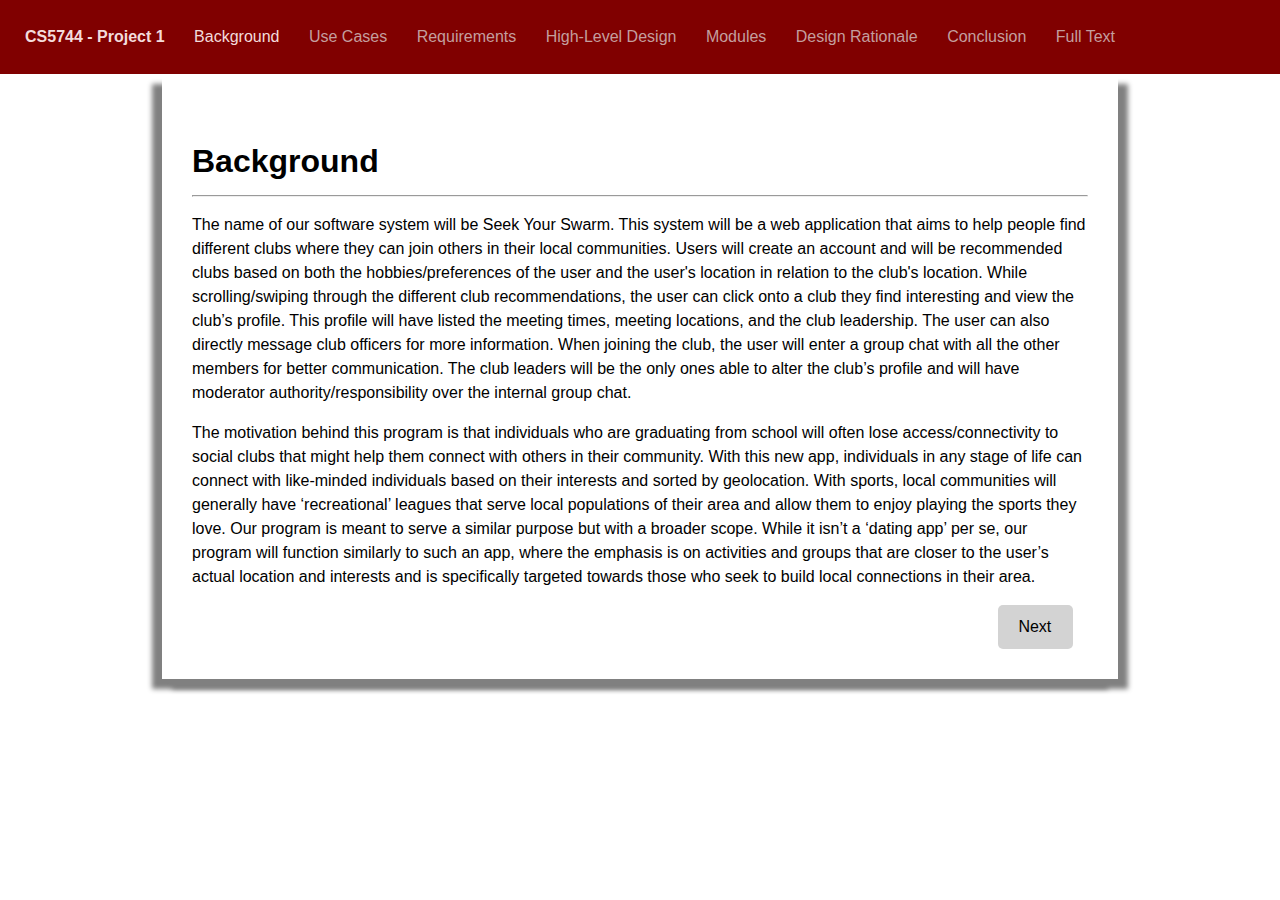
==== commit b3a168de: "Final version" ====
--- a/index.html
+++ b/index.html
@@ -2,33 +2,26 @@
 <head>
     <meta charset="UTF-8">
     <meta name="viewport" content="width=device-width, initial-scale=1.0">
-    <title>SeekYourSwarm</title>
+    <title>SeekYourSwarm - Background</title>
     <link rel="stylesheet" href="main.css">
 </head>
 <body>
     <div class="navbar">
         <div class="navbar_container">
             <a class="navbar_link title" href="index.html">CS5744 - Project 1</a>
-            <a class="navbar_link" href="background.html">Background</a>
+            <a class="navbar_link active" href="index.html">Background</a>
             <a class="navbar_link" href="use_cases.html">Use Cases</a>
             <a class="navbar_link" href="requirements.html">Requirements</a>
             <a class="navbar_link" href="high_level_design.html">High-Level Design</a>
             <a class="navbar_link" href="modules.html">Modules</a>
             <a class="navbar_link" href="design_rationale.html">Design Rationale</a>
             <a class="navbar_link" href="conclusion.html">Conclusion</a>
-            <a class="navbar_link active" href="index.html">Full Text</a>
-            <!-- <div id="names">
-                <label>Benjamin Brassard; Branden Yi;</label>
-                <br>
-                <label>Trevor Ashby; Parker Dugan</label>
-            </div> -->
+            <a class="navbar_link" href="full_text.html">Full Text</a>
         </div>
     </div>
     <div id="content">
-        <h1>Seek Your Swarm</h1>
-        <p>Benjamin Brassard; Branden Yi; Trevor Ashby; Parker Dugan</p>
 
-        <br>
+    <br>
         <h1>Background</h1>
         <hr>
         <p>The name of our software system will be Seek Your Swarm. 
@@ -56,289 +49,10 @@
             towards those who seek to build local connections in their area.</p>
         </p>
 
-        <br>
-        <h1>Use Cases</h1>
-        <hr>
-        <p>The primary intended user of the Club Finder app that is being designed for this project is for people who have lost access and connectivity to their past clubs and are looking for new clubs near them. The secondary intended user is a person who is interested in getting into an extracurricular activity and wants to see what type of clubs there are near them.</p>
-        <p>John is a twenty-three year old recent college graduate who accepted a job away from everyone he knew. While in college, he was on a football team, and he was in the book club. John wants to join a new football team and join a new book club, but he has no idea where to look for clubs and teams that he can join, and he does not know anyone around him that can help either. John wants a Club Finder app that can give him the ability to find any football team and book club near him. He would like to see where and when they meet to see if it fits his schedule. Finally, he would also like to talk to the team and club before fully deciding whether to join them or not. </p>
-        <p>Janice is a thirty-five year old office worker who wants to find a new hobby or extracurricular activity. She wants to look around and see which clubs and teams are available around her but doesn’t know where to look. Janice wants a Club Finder app that can allow her to see all of the available clubs and teams near her area in order for her to make a final decision about where she wants to go. She would like to be able to see a list of clubs that are located around her in a specific radius. She would also like to be able to talk to the leaders of each club to get more information about the team and club, and she would like to see when they meet to see if they meet her schedule.</p>
-
-        <br>
-        <h1>Requirements</h1>
-        <hr>
-        <h3>Functional Requirements</h3>
-        <ul>
-            <li>FR-1. The system must have a database of clubs.</li>
-            <li>FR-2. The system must have a database of users.</li>
-            <li>FR-3. The system must provide a search function for users to search for clubs.</li>
-            <li>FR-4. The system must allow users to create an account for themselves.</li>
-            <li>FR-5. The system must effectively utilize geolocation to connect users to nearby clubs.</li>
-            <li>FR-6. The system must allow for interaction between users, and internal management of club members/officers.</li>
-            <li>FR-7. The system must allow users to create clubs. </li>
-            <li>FR-8. The system must allow users to edit their account.</li>
-            <li>FR-9. The system must allow users to delete their account.</li>
-            <li>FR-10. The system must allow club leaders to edit their club.</li>
-            <li>FR-11. The system must allow club leaders to delete their club. </li>
-            <li>FR-12. The system must allow club leaders to manage the members in their club.</li>
-            <li>FR-13. The system must allow users to join clubs. </li>
-            <li>FR-14. The system must store messages sent by users. </li>
-        </ul>
-        <h3>Non-Functional Requirements</h3>
-        <ul>
-            <li>NFR-1. The system must handle user data securely and efficiently.</li>
-            <li>NFR-2. The system must handle club data and location securely and efficiently.</li>
-            <li>NFR-3. The system must encrypt all user data. </li>
-            <li>NFR-4. The system must back up all user data with copies.</li>
-            <li>NFR-5. The system must encrypt all club data.</li>
-            <li>NFR-6. The system must back up all club data with copies.</li>
-            <li>NFR-7. The system must be intuitive and user-friendly.</li>
-            <li>NFR-8. The system must be able to persist data to database in less than 1 second.</li>
-            <li>NFR-9. The system shall be able to find and display all clubs in a location in less than 5 seconds. </li>
-            <li>NFR-10. The system shall be able to display the club page in less than 5 seconds. </li>
-            <li>NFR-11. The system must store messages between users securely and efficiently.</li>
-        </ul>
-
-        <br>
-        <h1>High-Level Design</h1>
-        <hr>
-        <center><img src="Picture1.png"></center>
-        <h3>User Interaction Module</h3>
-        <p>The first module handles the front-end experience for users interacting with the app. It manages user registration, login processes, and profile management, ensuring that user data is securely stored and managed. This module also enables users to search for clubs based on their current location, presenting only those within the designated proximity. It includes features for users to join clubs, communicate with other members within the same club, and customize their preferences. The module thus serves as the primary interface through which users interact with the app and find compatible clubs.</p>
-        <h3>Club Management Module</h3>
-        <p>The second module oversees all activities related to creating, managing, and maintaining clubs. When a user sets up a new club, this module records the geolocation of the club’s founder and enforces this location constraint, so that only users within a similar geographical range can view and join the club. It also provides functionalities for updating club information and managing club members. Furthermore, this module integrates with mapping services or APIs to validate and retrieve accurate geolocation data, ensuring that users and clubs are appropriately matched based on proximity.</p>
-        <h3>Backend and Data Storage Module</h3>
-        <p>The third module manages the underlying infrastructure for data persistence and communication between other modules. It stores user profiles, club details, and geolocation data securely within a database, ensuring that information is both accessible and protected. This module also implements APIs to facilitate the communication and interaction between the Club Management and User Interaction modules. Security measures such as data encryption, user authentication, and access controls are incorporated to protect user privacy and maintain the integrity of club data. This centralized module ensures that data is reliably stored and accessed by other parts of the system, creating a cohesive and secure application.</p>
-
-        <br>
-        <h1>Modules</h1>
-        <hr>
-        <h3>1. User Interaction</h3>
-        <p>This module handles all the front-end behaviors that are required for the application, including: the user registration and account/profile management, security of users and user data, and the search for clubs based on their current location and interests. This module facilitates the core use case of the software, which is to allow users to find and join clubs, communicate with other members within the same club or between other clubs, and manage their social preferences and profiles. Essentially, this module acts as the interface through which users interact with the app and find compatible clubs.</p>
-        <p>This module contains the following two objects: </p>
-        <ol>
-            <li>User. This object encapsulates the user and relevant user data. It also includes operations for registration, login, and profile updates. </li>
-            <li>Club. This object encapsulates a club and relevant club data, including its location. It includes an operation for users to join a club. </li>
-        </ol>
-        <p>Both of which can call the following methods:</p>
-        <ol>
-            <li>Search. This object encapsulates the functionality of searching for clubs based on 	location and other criteria. </li>
-            <li>Message. This object encapsulates the information and operations associated with 	messaging between users.</li>
-        </ol>
-        <center><img src="Picture2.png"></center>
-        <p>The Search function is responsible for initiating searches for clubs based on criteria such as current user location and keywords. A list of matching clubs is then returned. User initiates search(), which calls the ClubBuffer and gives it the current user location and a keyword, which then returns a query result of local clubs sorted by relation to the keyword given. </p>
-        <p>The Message function is responsible for facilitating communication between users and clubs, allowing users to interact with club officers to ask them questions. Clubs may also host an internal chatroom to help coordinate club activities among their members. The message function does not facilitate communication between other non-club users, though it could in the future be modified to facilitate inter-club communication. The message function is internal to the wider software system, sending and receiving text messages or images in a chat format similar to other basic direct/personal method implementations. All relevant data related to the messages will be stored in a separate part of the database, namely the addressing, sender, receiver, timestamp, and message contents. This data will be encrypted and kept private for user privacy and could perhaps be deleted/overwritten after a period of time.</p>
-
-        <h3>2. Club Management</h3>
-        <p>The Club Management Module is designed to handle fundamental operations related to managing clubs within the application, specifically providing functionality to add, edit, delete, and retrieve club information. The module comprises four core functions: AddClub, EditClub, DeleteClub, and GetClub. Each of the first three functions (AddClub, EditClub, and DeleteClub) accepts a Club object, which is then directly passed to the DBStorage component. This storage layer is responsible for the permanent storage of club information and enables efficient data management without the need for intermediate processing. By bypassing the ClubBuffer, these functions prioritize immediate and direct updates to the club database, ensuring that additions, edits, and deletions are consistently stored and synchronized with minimal latency. </p>
-        <center><img src="Picture3.png"></center>
-        <p>In contrast, the GetClub function operates through a more complex flow, primarily for optimizing data retrieval based on geographic location. When invoked, GetClub first sends a GeoLocation query to the ClubBuffer rather than directly to DBStorage. The ClubBuffer then queries the DBStorage to fetch all clubs within the specified geolocation, holding them temporarily to reduce computation overhead during further filtering. This approach is particularly beneficial for cases involving numerous clubs within the same geographic area, as it minimizes redundant calls to DBStorage and enhances response efficiency. Finally, GetClub retrieves the relevant clubs from the ClubBuffer based on user-specific preferences or club selection criteria, enabling a more personalized and efficient club retrieval experience. </p>
-        <p>In this setup, the ClubBuffer serves as a cache-like intermediary, allowing frequently accessed club data to be temporarily stored for optimized, localized querying. This architecture enhances the performance of the GetClub function by reducing direct calls to the database for commonly accessed data, promoting system efficiency and a better user experience.</p>
-
-        <h3>3. User Management</h3>
-        <p>This module is responsible for handling the user management including adding, editing the user and putting them in the database along with deleting the user from the database. This module will also handle getting and checking if the user exists and if the password is correct when the user is attempting to log in. </p>
-        <p>The 4 main functions involved with user management:</p>
-        <ol>
-            <li>addUser – After the user creates an account, this function will add the user to the database. </li>
-            <li>editUser – After the user edits their account, this function will update the user’s information to the database.  </li>
-            <li>deleteUser – After the user deletes their account, this function will delete the user from the database. </li>
-            <li>getUser – After the user enter their login information and attempts to login, this function will check if the user exists and if the password is correct and will validate the user if this information is correct. </li>
-        </ol>
-        <p>Another part of the user management module is for users joining and leaving clubs. As users join clubs, the user management module will interact with both the user and club database to update their information. As users leave clubs, the user management module will interact with both the user and club database to update their information.</p>
-        <p>The two functions for joining clubs:</p>
-        <ol>
-            <li>joinClub() – When a user joins a club, this function will update the member section in the club database and update the clubs section in the user database. </li>
-            <li>leaveClub() – When a user leaves a club, this function will update the member section in the club database and update the clubs section in the user database. </li>
-        </ol>
-        <p>The final part of the user management module is for users who are club leaders or co-leaders. Users who are club leaders and co-leaders can manage the members of their club and kick any members who are inactive or break the rules. They can also edit the details of their club. Club leader can delete the club, but co-leader cannot delete the club. </p>
-        <p>The three functions for club management:</p>
-        <ol>
-            <li>kick() – When a leader or co-leader wants to kick a member of the club, this function will be called. This function will update the members and number_of_members sections in the club database and will update the clubs section in the user database accordingly. </li>
-            <li>editClubProfile() – When a leader or co-leader wants to edit the club profile, this function will be called. This function will update the club profile based on what the leader or co-leader wants to change and will update the club entry in the club database. </li>
-            <li>deleteClubProfile() – When a leader wants to delete the club, this function will be called. This function will delete the club from the club database, and it will also go through every member of the club and remove the deleted club from the user database. </li>
-        </ol>
-        <p>The user management module handles every related to the users in terms of account creation, deletion, and edits along with club membership whether it is joining or leaving clubs and editing clubs and kicking members as a club leader or co-leader. The module will also handle club leaders deleting the club. </p>
-
-        <h3>4. Database and Storage</h3>
-        <p>This module handles the configuration and creation of the database that interacts with the Club and User Management modules. Both databases will be relational databases made using SQL. The format of the databases will be shown in Figure 4. These databases will be accessed and used when any form of change to the database is called from the Club Management and User Management modules. We will set up, operate, and manage these databases using Amazon RDS for PostgreSQL. These messages will be encrypted in transit and in rest, making sure that the data will always be secure.  </p>
-        <center><img src="Picture4.png"></center>
-        <p>For the storage of all messages between users, it will all be stored on Amazon S3 to contain all of the messages. The messages will be organized using Amazon DynamoDB, a NoSQL database which will be shown in Figure 5. These databases will constantly update as users send texts to each other, and will be encrypted in transit and in rest, making sure that the messages are always encrypted. </p>
-        <center><img src="Picture5.png"></center>
-        <p>There will be collaboration between the PostgreSQL and NoSQL databases where the NoSQL will get the userID from the PostgreSQL tables to get the proper user for each interaction. This database module will consolidate interactions between both, and edit, add, and delete information from the NoSQL table based on the information it gets from the PostgreSQL tables.</p>
-
-        <br>
-        <h1>Tracability Matrix</h1>
-        <hr>
-        <table>
-            <tr class="dark_row">
-                <th>Functional Requirements</th>
-                <th>Requirement ID</th>
-                <th>Module ID</th>
-            </tr>
-            <tr class="light_row">
-                <td></td>
-                <td>FR-1</td>
-                <td>4</td>
-            </tr>
-            <tr class="dark_row">
-                <td></td>
-                <td>FR-2</td>
-                <td>4</td>
-            </tr>
-            <tr class="light_row">
-                <td></td>
-                <td>FR-3</td>
-                <td>2</td>
-            </tr>
-            <tr class="dark_row">
-                <td></td>
-                <td>FR-4</td>
-                <td>3</td>
-            </tr>
-            <tr class="light_row">
-                <td></td>
-                <td>FR-5</td>
-                <td>2</td>
-            </tr>
-            <tr class="dark_row">
-                <td></td>
-                <td>FR-6</td>
-                <td>1</td>
-            </tr>
-            <tr class="light_row">
-                <td></td>
-                <td>FR-7</td>
-                <td>1</td>
-            </tr>
-            <tr class="dark_row">
-                <td></td>
-                <td>FR-8</td>
-                <td>3</td>
-            </tr>
-            <tr class="light_row">
-                <td></td>
-                <td>FR-9</td>
-                <td>3, 4</td>
-            </tr>
-            <tr class="dark_row">
-                <td></td>
-                <td>FR-10</td>
-                <td>3</td>
-            </tr>
-            <tr class="light_row">
-                <td></td>
-                <td>FR-11</td>
-                <td>3</td>
-            </tr>
-            <tr class="dark_row">
-                <td></td>
-                <td>FR-12</td>
-                <td>3</td>
-            </tr>
-            <tr class="light_row">
-                <td></td>
-                <td>FR-13</td>
-                <td>3</td>
-            </tr>
-            <tr class="dark_row">
-                <td></td>
-                <td>FR-14</td>
-                <td>4</td>
-            </tr>
-            <tr class="light_row">
-                <th>Non-Functional Requirements</th>
-                <th>Requirement ID</th>
-                <th>Module ID</th>
-            </tr>
-            <tr class="dark_row">
-                <td></td>
-                <td>NFR-1</td>
-                <td>4</td>
-            </tr>
-            <tr class="light_row">
-                <td></td>
-                <td>NFR-2</td>
-                <td>4</td>
-            </tr>
-            <tr class="dark_row">
-                <td></td>
-                <td>NFR-3</td>
-                <td>4</td>
-            </tr>
-            <tr class="light_row">
-                <td></td>
-                <td>NFR-4</td>
-                <td>4</td>
-            </tr>
-            <tr class="dark_row">
-                <td></td>
-                <td>NFR-5</td>
-                <td>4</td>
-            </tr>
-            <tr class="light_row">
-                <td></td>
-                <td>NFR-6</td>
-                <td>4</td>
-            </tr>
-            <tr class="dark_row">
-                <td></td>
-                <td>NFR-7</td>
-                <td>1, 2</td>
-            </tr>
-            <tr class="light_row">
-                <td></td>
-                <td>NFR-8</td>
-                <td>4</td>
-            </tr>
-            <tr class="dark_row">
-                <td></td>
-                <td>NFR-9</td>
-                <td>2</td>
-            </tr>
-            <tr class="light_row">
-                <td></td>
-                <td>NFR-10</td>
-                <td>1, 2</td>
-            </tr>
-            <tr class="dark_row">
-                <td></td>
-                <td>NFR-11</td>
-                <td>4</td>
-            </tr>
-        </table>
-
-        <br>
-        <h1>Design Rationale</h1>
-        <hr>
-        <p>Our design rationale is based on a social media format, where club/user data is created and stored on one website. The website (which is the host of our software system) takes the club and user objects and matches them with each other via geolocation algorithms or simple name searches. There is a built-in communication system that facilitates interaction between the club/users and club to club. Finally, the site is linked to a database that stores all relevant information. All these basic functions comprise the necessities of a social media site.</p>
-        
-        <h3>Function 1: Creating a Club</h3>
-        <p>The first step in managing extracurricular clubs within the system is to facilitate the creation and administration of clubs (FR-7, FR-10) and user accounts (FR-4, FR-8). For clubs, this involves setting key details such as the club's name, description, meeting schedule, location, and any specific membership requirements or preferences. In a “manual” management scenario, where administrators and users have full control, the creation of clubs and users is straightforward. Here, the club administrator manually inputs each field, and the software simply stores these values, providing basic validation to ensure correct data formats. For user accounts, the manual process allows users or administrators to define their own information, such as usernames, contact information, and profile preferences, which can then be used to personalize the user's experience within the platform.</p>
-        <p>In a more “automated” or “suggestive” use case, additional complexity is introduced that could influence the system’s architecture. In this scenario, the program leverages various algorithms and automated workflows to suggest optimal club attributes or user profiles based on available data. For instance, the system could analyze other club profiles and user interactions to recommend popular meeting times or relevant tags based on user preferences and club characteristics. (NFR-7) User accounts in this mode would also require more extensive system-driven validation and potential onboarding suggestions, such as recommending clubs that align with users' interests. The system may also need to integrate with external data sources, such as academic schedules or geographic information, to optimize club schedules or recommend nearby clubs based on user location data. The system's architecture must also be capable of handling simultaneous requests to create or update clubs and accounts in real time, allowing users and administrators a seamless experience. (NFR-8)</p>
-        <p>The need for concurrent and efficient data handling places certain architectural constraints on the system. Among potential styles, the Process Control solution style and the Shared Memory design emerge as suitable options. In the “automated” mode, the Process Control style enables continuous data processing to adjust recommendations based on changing user preferences or newly created clubs, supporting a dynamic and adaptive environment. The Shared Memory design could provide efficient access to static club information, though it may introduce unnecessary complexity if the data is frequently changing and does not need to be retained for all users simultaneously. An Event-Driven design, on the other hand, would be less suitable due to its lack of guaranteed timing, which is critical for synchronized user updates. Given these considerations, a Shared Memory design is best suited to this management function, enabling responsive and adaptive data flows to optimize both club creation and user experience. (NFR-8)</p>
-
-        <h3>Function 2: The Search Function and Geolocation</h3>
-        <p>The second step in our system is the search and club-matching algorithm, which is definitely the most critical function of the entire software system. It serves as the primary selling point for our design and is the feature that sets it above other systems like GobblerConnect or Facebook. When a user enters a search, the system takes the user's location and sends the query to the ClubBuffer (described in model 2), which then collects all relevant clubs from the database (described in detail in function 4) that have similar locations to the user (FR-5, NFR-9). The resulting list is then sorted by relevance to the search keywords, after which the ClubBuffer returns the list to then be displayed for the user by the GUI (FR-3, NFR-7). The idea being that the user of our system has a more relevant and realistic idea of the social/communal activities in their local area. </p>
-        <p>The only use case for this function is the search function itself and its efficient handling of potentially thousands of queries at once. Its ability to do this is dependent on good system design that emphasizes performance and accuracy, and specifically the ClubBuffer must be able to efficiently retrieve, organize, and collect club data to facilitate adequate data management within our system (NFR-8). As mentioned in function one, the useful concept of a Shared Memory design model will greatly assist the ClubBuffer in its queries to the database, as well as provide it with manageable datasets that can be quickly and easily sorted and displayed to the end-user. While this will likely result in some otherwise unnecessary system complexity, the benefits in terms of efficiency far exceed the potential costs involved. All of this results in an efficient and user-friendly search function that can retrieve data efficiently, quickly sort it by relevance, then display it in an intuitive manner.</p>
-
-        <h3>Function 3: Communication Amongst Members</h3>
-        <p>Seek Your Swarm allows users to freely interact with other users and club members, allowing for collaboration, information sharing, and socialization. Users can direct message club leaders and ask about club details before joining. When a user joins a club, they will be added to a group chat with all the other members of that club (FR-6). Club group chats can be used to distribute relevant information about the club. Group chats support image sharing like many well-known chat applications. Club leaders have moderator privileges over the group chat, they can remove inappropriate content and users if needed. </p>
-        <p>Because of the sensitive nature of private communication, all messages are end-to-end encrypted. This promotes the data privacy and confidentiality of users. Each user session has a unique encryption key, making messaging more secure (NFR-1). Every message that is sent is encrypted during transit and in storage (NFR-3). For quick and reliable access, messages are stored in an Amazon DynamoDB database (FR-14). </p>
-        <p>When a user sends a message, it initiates an event call to the User Interaction module, triggering the sendMessage() function that handles message formatting, encryption, and transmission. sendMessage() formats the message and adds relevant metadata, such as sender and recipient IDs and the timestamp. After the message is formatted it is passed through a symmetric encryption algorithm to ensure that it is unreadable without a key. A digital signature is appended to the message for sender authentication. </p>
-        <p>After encryption, the message is transmitted. Client-server architecture allows for the use of the WebSocket protocol. sendMessage() uses this connection to push the encrypted message to the backend server with little delay. The message metadata is logged in the backend database (DynamoDB) and its contents are stored in Amazon S3 (NFR-8). This implementation provides messages that are secure and quick to access (NFR-11). After the backend receives the message and is finished processing it, an acknowledgement is sent back to the sender, so they are aware that it was delivered.  When the message is opened by the recipient it is decrypted using the recipient's decryption key. </p>
-
-        <h3>Function 4: User Roles and Management</h3>
-        <p>After the user is logged into their account, they will have the option to edit or delete their profile depending on the situation (FR-8, 9). Only after a user is logged in can they access any of the functions of the rest of the application. This is so that we can allocate resources toward people that we know need to use the application rather than people who are messing around on it. They can also have the option to create and join clubs (FR-7, 13). We decided that only users can join clubs to keep track of everyone who is in the club. To make the process of creating and joining clubs along with editing and deleting accounts efficient and reliable, we have a central user management console that will interact with the database to have an organized way of accessing the database for each user. When creating a club, the user who creates the club is automatically the club leader. We did this since logically, the person who makes the club is going to be the leader of the club. We also did this so that it is easy to store on the database since we can assign the user as the club leader automatically. We also made it so that the club leader can edit and delete the club (FR-10, 11). The club leader can also appoint co-leaders to help manage the club. This feature was made in mind for bigger clubs. These co-leaders can also edit the club, but they cannot delete the club. We did this because the duty of deleting the club should only fall on the top person in the club, which is the club leader. It feels untrustworthy to give the co-leader the ability to delete clubs. Something the club leader and co-leaders can also do is kick members (FR-12). We made this feature in the case of any members being inappropriate and need to be kicked out of the club. </p>
-        <p>This module was made to only focus on user actions since that is a big part of the application. By setting it aside, it helps with not only being able to easily test it, but it also helps with isolating it for further development. Within the module there are different sections for user actions. We divided it in a way where it makes the most sense where we put all actions involving interacting with clubs in one section, all actions involving the user account in another, and finally all actions involving user club creation and further management in one section. This also helps to test and isolate for development. </p>
-
-        <h3>Function 5: Database and Storage</h3>
-        <p>All user and club data will be stored on an SQL database (FR-1, FR-2). When the User and Club Management modules call any change to the database, the functions will manually access the database and change or get the information necessary from the database. For this case, we decided to use Amazon RDS for PostgreSQL to efficiently set up and operate the databases and the interactions between the modules and the databases. Amazon RDS allows for easy set up and management and allows for precise fine-tuning of the database. PostgreSQL is also used since it is ACID compliant and is fast in complex queries and one of the most efficient RDBMS allowing. This makes creating, editing, and deleting user and club profiles in PostgreSQL very fast (FR-4,7,8,9,10,11,12 NFR-1,2,8). In addition, we also decided to use Amazon RDS Multi-AZ to create multiple copies of the database and make the database highly available (NFR 4, 6). All the messages made by users will be stored on Amazon S3 and will be organized using Amazon DynamoDB (FR-14).  We decided on Amazon S3 due to its incredible scalability, durability, and security (NFR-11). We also decided on Amazon DynamoDB due to its incredible speed and performance (NFR-11). The time it takes for the system to persist data to the database will take less than one second (NFR-8). Using Amazon services for every part of the configuration makes the setup very consistent and easy to access, and it also helps with the scalability of the database system as more and more users join the application. This scalability is especially important in the situation of having more users and clubs than expected, using Amazon S3 and Amazon RDS allows us to scale up easier. It saves us time and money from trying to allocate our own space, and instead making use of Amazon’s servers.  </p>
-
-        <br>
-        <h1>Conclusion</h1>
-        <hr>
-        <p>Our design for Seek Your Swarm creates a solution for those who are looking to find social outlets in their region. The use of modular architecture structures this application into clearly defined components that each address functional and non-functional requirements. Amazon RDS for PostgreSQL and Amazon S3 ensure that user and club data is stored securely and remains easily scalable as the userbase expands. Security, usability and performance were key considerations that influenced our design, creating a reliable and user-friendly application that promotes meaningful social interactions. </p>
-        <p>Each module plays an important role in making this platform effective and engaging. The User Interaction Module enhances user experience by allowing quick and secure communication among members. This fosters a sense of community and encourages participation in clubs. Seek Your Swarm’s modular approach allows it to be easily adapted and enhanced in the future. Communication features could be expanded upon, and data processing capabilities could be upgraded to support growing demand. This flexibility extends to the user interface and backend, which could both be modified without significant changes to the other modules. </p>
-        <p>Seek Your Swarm is a platform that is robust, scalable and secure. It meets the needs of those who are searching for community beyond academic or professional settings. Our high-level design is informed by consideration of user needs and technical requirements and allows the system to deliver both performance and usability, making it a very valuable tool for fostering social groups. </p>
+        <div id="control">
+            <!-- <a class="nav_button" href="">Prev</a> -->
+            <a></a>
+            <a class="nav_button" href="use_cases.html">Next</a>
+        </div>
     </div>
-</body>
-</html>+</body>--- a/main.css
+++ b/main.css
@@ -75,5 +75,26 @@
 }
 
 img {
-    width: 70%;
+    width: 60%;
+}
+
+#control {
+    grid-template-columns: 90% 10%;
+    display: grid;
+}
+
+.nav_button {
+    background-color: lightgray;
+    padding: 10px;
+    padding-left: 20px;
+    padding-right: 20px;
+    border-radius: 5px;
+    color: black;
+    text-decoration: none;
+    width: 35px;
+}
+
+.nav_button:hover {
+    cursor: pointer;
+    background-color: rgb(166, 166, 166);
 }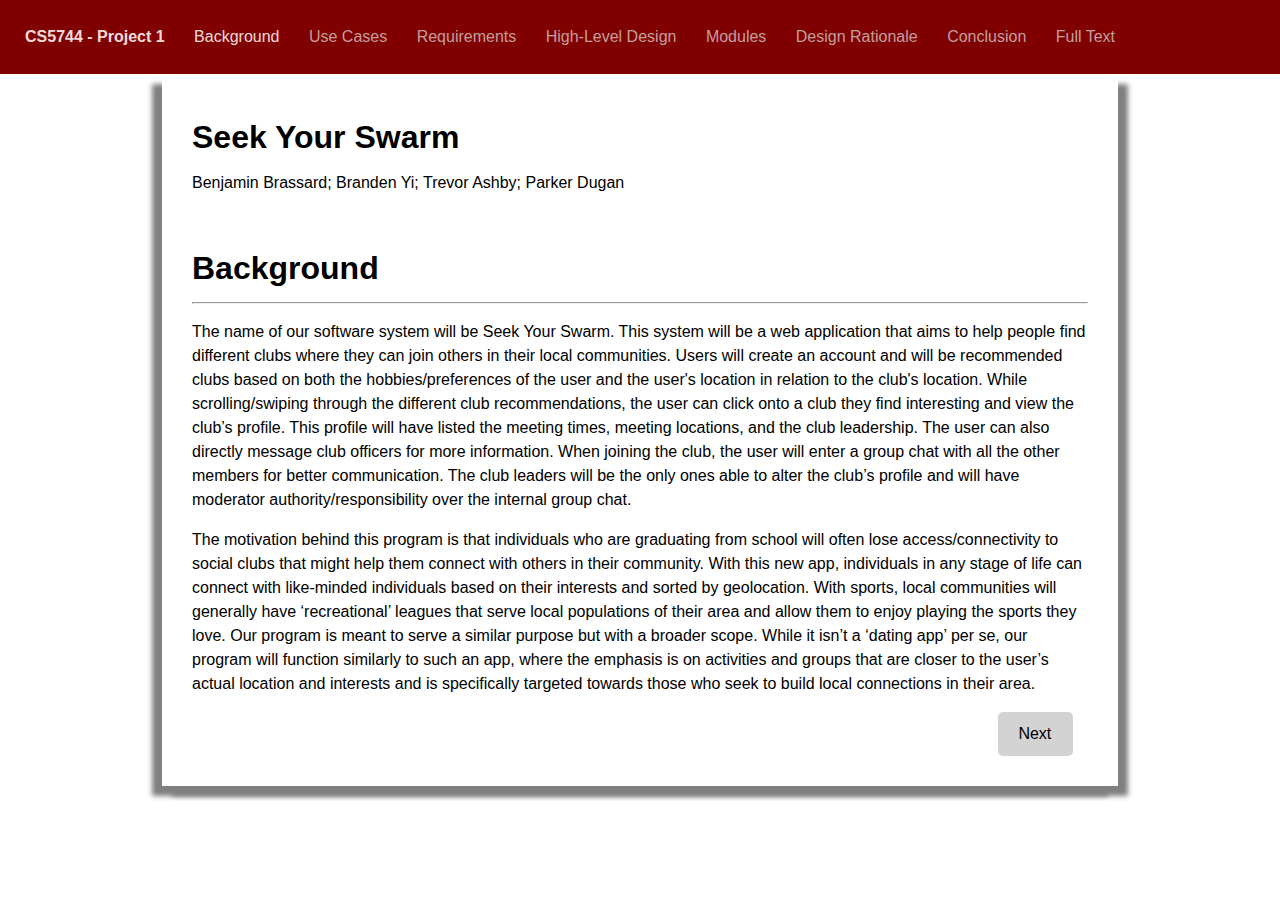
==== commit 58187345: "added names to all pages" ====
--- a/index.html
+++ b/index.html
@@ -21,7 +21,10 @@
     </div>
     <div id="content">
 
-    <br>
+        <h1>Seek Your Swarm</h1>
+        <p>Benjamin Brassard; Branden Yi; Trevor Ashby; Parker Dugan</p>
+
+        <br>
         <h1>Background</h1>
         <hr>
         <p>The name of our software system will be Seek Your Swarm. 
